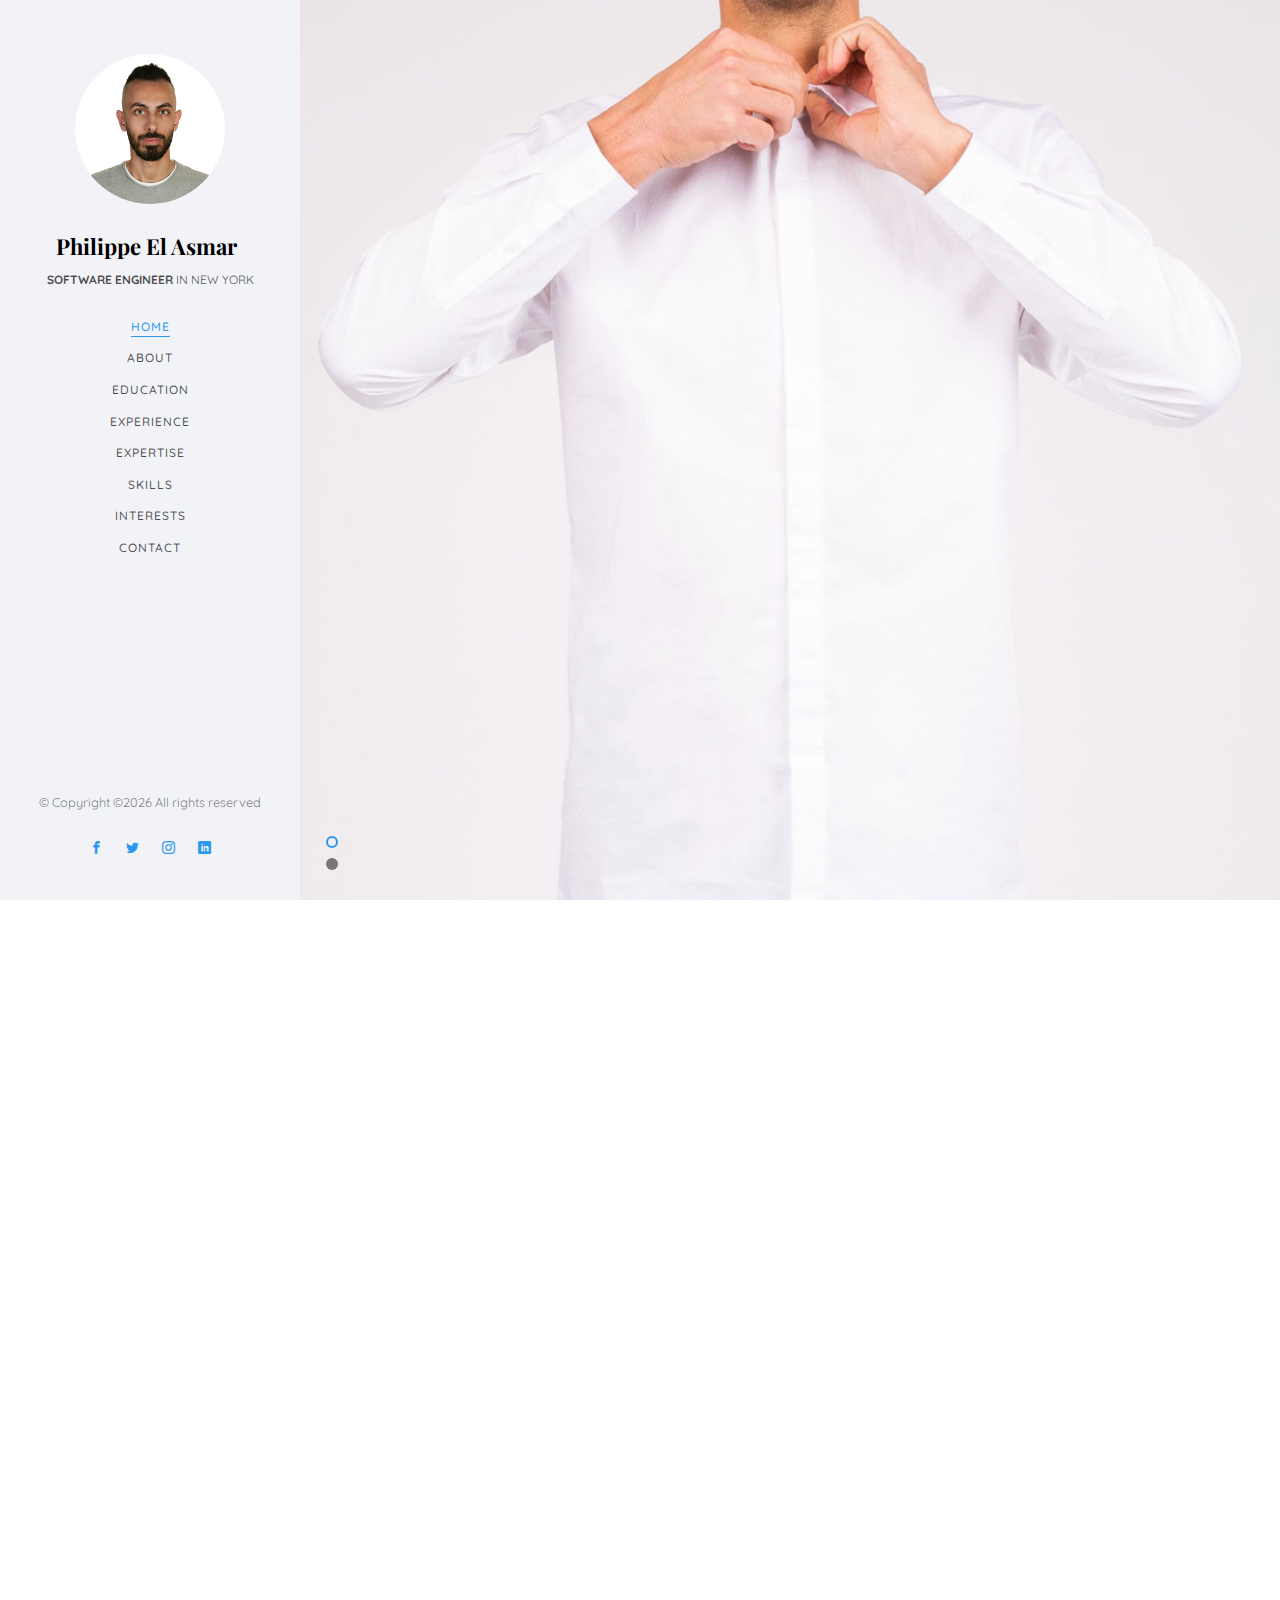
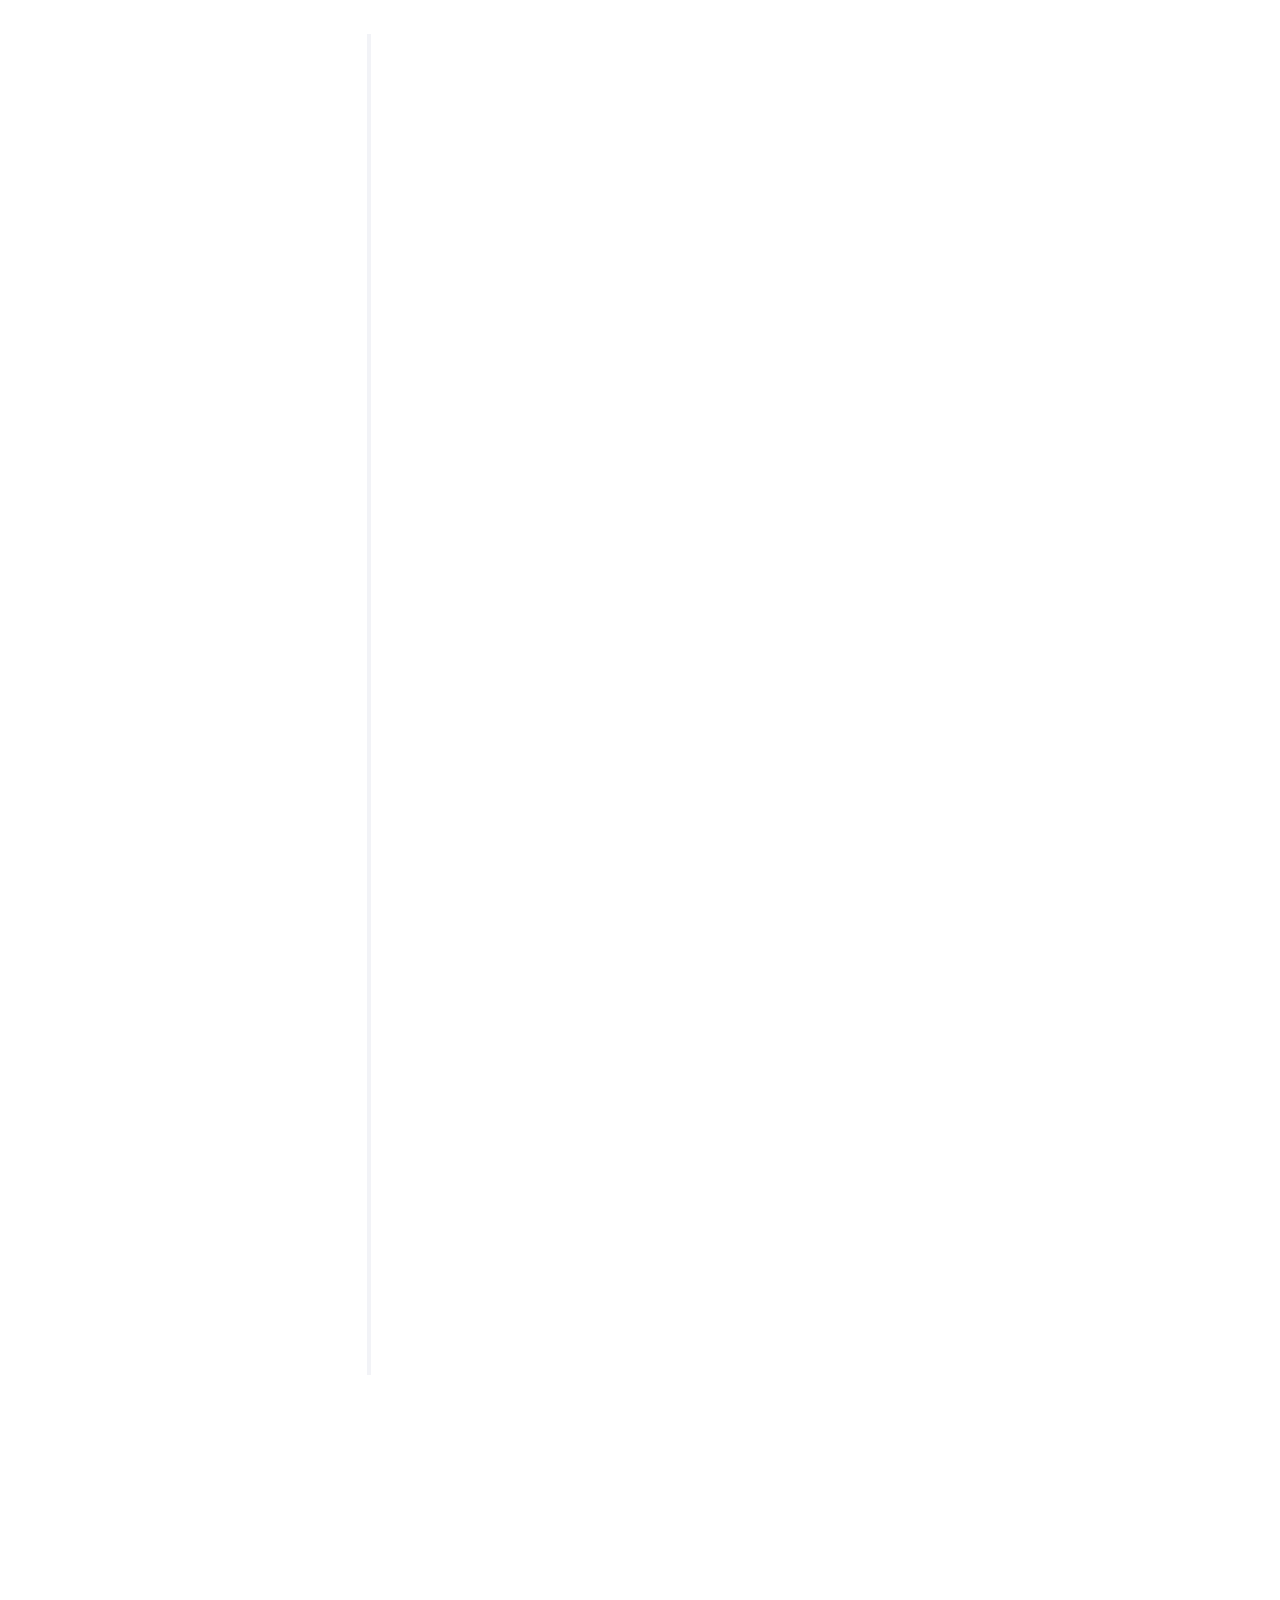
==== index.html @ bc695e5f "Initial Commit" ====
<!DOCTYPE HTML>
<html>
	<head>
	<meta charset="utf-8">
	<meta http-equiv="X-UA-Compatible" content="IE=edge">
	<title>Philippe's Portfolio</title>
	<meta name="viewport" content="width=device-width, initial-scale=1">
	<meta name="description" content="" />
	<meta name="keywords" content="" />
	<meta name="author" content="" />

  <!-- Facebook and Twitter integration -->
	<meta property="og:title" content=""/>
	<meta property="og:image" content=""/>
	<meta property="og:url" content=""/>
	<meta property="og:site_name" content=""/>
	<meta property="og:description" content=""/>
	<meta name="twitter:title" content="" />
	<meta name="twitter:image" content="" />
	<meta name="twitter:url" content="" />
	<meta name="twitter:card" content="" />

	<!-- Place favicon.ico and apple-touch-icon.png in the root directory -->
	<link rel="shortcut icon" href="favicon.ico">

	<link href="https://fonts.googleapis.com/css?family=Quicksand:300,400,500,700" rel="stylesheet">
	<link href="https://fonts.googleapis.com/css?family=Playfair+Display:400,400i,700" rel="stylesheet">

	<!-- Animate.css -->
	<link rel="stylesheet" href="css/animate.css">
	<!-- Icomoon Icon Fonts-->
	<link rel="stylesheet" href="css/icomoon.css">
	<!-- Bootstrap  -->
	<link rel="stylesheet" href="css/bootstrap.css">
	<!-- Flexslider  -->
	<link rel="stylesheet" href="css/flexslider.css">
	<!-- Owl Carousel -->
	<link rel="stylesheet" href="css/owl.carousel.min.css">
	<link rel="stylesheet" href="css/owl.theme.default.min.css">
	<!-- Theme style  -->
	<link rel="stylesheet" href="css/style.css">

	<!-- Modernizr JS -->
	<script src="js/modernizr-2.6.2.min.js"></script>
	<script src="https://apps.elfsight.com/p/platform.js" defer></script>
	<!-- FOR IE9 below -->
	<!--[if lt IE 9]>
	<script src="js/respond.min.js"></script>
	<![endif]-->

	</head>
	<body>
	<div id="colorlib-page">
		<div class="container-wrap">
		<a href="#" class="js-colorlib-nav-toggle colorlib-nav-toggle" data-toggle="collapse" data-target="#navbar" aria-expanded="false" aria-controls="navbar"><i></i></a>
		<aside id="colorlib-aside" role="complementary" class="border js-fullheight">
			<div class="text-center">
				<div class="author-img" style="background-image: url(images/about.jpg);"></div>
				<h1 id="colorlib-logo"><a href="index.html">Philippe El Asmar</a></h1>
				<span class="position"><b>Software Engineer</b> in New York</span>
			</div>
			<nav id="colorlib-main-menu" role="navigation" class="navbar">
				<div id="navbar" class="collapse">
					<ul>
						<li class="active"><a href="#" data-nav-section="home">Home</a></li>
						<li><a href="#" data-nav-section="about">About</a></li>
						<li><a href="#" data-nav-section="education">Education</a></li>
						<li><a href="#" data-nav-section="experience">Experience</a></li>
						<li><a href="#" data-nav-section="expertise">Expertise</a></li>
						<li><a href="#" data-nav-section="skills">Skills</a></li>
						<li><a href="#" data-nav-section="interests">Interests</a></li>
						<li><a href="#" data-nav-section="contact">Contact</a></li>
					</ul>
				</div>
			</nav>

			<div class="colorlib-footer">
				<p><small>&copy; <!-- Link back to Colorlib can't be removed. Template is licensed under CC BY 3.0. -->
Copyright &copy;<script>document.write(new Date().getFullYear());</script> All rights reserved</p>
				<ul>
					<li><a href="https://www.facebook.com/Phil.Asmar"><i class="icon-facebook2"></i></a></li>
					<li><a href="https://twitter.com/PhilAsmar"><i class="icon-twitter2"></i></a></li>
					<li><a href="https://www.instagram.com/philasmar/"><i class="icon-instagram"></i></a></li>
					<li><a href="https://www.linkedin.com/in/philippe-el-asmar-b3865618a/"><i class="icon-linkedin2"></i></a></li>
				</ul>
			</div>

		</aside>

		<div id="colorlib-main">
			<section id="colorlib-hero" class="js-fullheight" data-section="home">
				<div class="flexslider js-fullheight">
					<ul class="slides">
				   	<li style="background-image: url(images/img_bg_1.jpg);">
				   		<div class="overlay"></div>
				   		<div class="container-fluid">
				   			<div class="row">
					   			<div class="col-md-6 col-md-offset-3 col-md-pull-3 col-sm-12 col-xs-12 js-fullheight slider-text">
					   				<div class="slider-text-inner js-fullheight">
					   					<div class="desc">
						   					<h1>Hi! <br>I'm Philippe</h1>
												<p><a href="files\philippe el asmar cv.pdf" class="btn btn-primary btn-learn">Download CV <i class="icon-download4"></i></a></p>
											</div>
					   				</div>
					   			</div>
					   		</div>
				   		</div>
				   	</li>
				   	<li style="background-image: url(images/img_bg_1.jpg);">
				   		<div class="overlay"></div>
				   		<div class="container-fluid">
				   			<div class="row">
					   			<div class="col-md-6 col-md-offset-3 col-md-pull-3 col-sm-12 col-xs-12 js-fullheight slider-text">
					   				<div class="slider-text-inner">
					   					<div class="desc">
						   					<h1>I am <br>a Software Engineer</h1>
												<p><a href="files\philippe el asmar cv.pdf" class="btn btn-primary btn-learn">Download CV<i class="icon-download4"></i></a></p>
											</div>
					   				</div>
					   			</div>
					   		</div>
				   		</div>
				   	</li>
				  	</ul>
			  	</div>
			</section>

			<section class="colorlib-about" data-section="about">
							<div class="colorlib-narrow-content">
								<div class="row">
									<div class="col-md-12">
										<div class="row row-bottom-padded-sm animate-box" data-animate-effect="fadeInLeft">
											<div class="col-md-12">
												<div class="about-desc">
													<span class="heading-meta">About Me</span>
													<h2 class="colorlib-heading">Who Am I?</h2>
													<p><strong>Hi I'm Philippe El Asmar</strong> and I am a Software Engineer with 4 years of experience in creating, maintaining and deploying software end-to-end using a variety of technologies. </p>
													<p>My experience ranges from developing and adapting in-house reporting tools in JAVA and deploying through a Pipeline on Production using Git and Jenkins, to developing and deploying dashboards and reports on Qlik Sense, a self-service dashboarding tool, all the way to extending software functionality and integrating with third party systems.</p>
													<p>From an architecture perspective, I have designed with the help of Qlik a scalable architecture that will handle the needs of the business for the foreseen future as well as handled the administration of the environment. </p>
													<p>In efforts to expand and integrate Qlik Sense with company-set objectives, I leveraged the available APIs to provide easier user access, versioning capabilities as well as one-click move to production using C# and ASP.NET.</p>
													<br/>
													<p>The following components summarize my fields of interest:</p>
												</div>
											</div>
										</div>
										<div class="row">
											<div class="col-md-3 animate-box" data-animate-effect="fadeInBottom">
												<div class="services color-4">
													<span class="icon2"><i class="icon-puzzle"></i></span>
													<h3>Development</h3>
												</div>
											</div>
											<div class="col-md-3 animate-box" data-animate-effect="fadeInRight">
												<div class="services color-2">
													<span class="icon2"><i class="icon-data"></i></span>
													<h3>Data Science</h3>
												</div>
											</div>
											<div class="col-md-3 animate-box" data-animate-effect="fadeInTop">
												<div class="services color-3">
													<span class="icon2"><i class="icon-link"></i></span>
													<h3>Integration</h3>
												</div>
											</div>
											<div class="col-md-3 animate-box" data-animate-effect="fadeInLeft">
												<div class="services color-1">
													<span class="icon2"><i class="icon-chart-line"></i></span>
													<h3>Business Intelligence</h3>
												</div>
											</div>
										</div>
										<div class="row">
											<div class="col-md-12 animate-box" data-animate-effect="fadeInLeft">
												<div class="hire">
													<h2>I have successfully developed software projects from inception to company-wide roll out!</h2>
												</div>
											</div>
										</div>
									</div>
								</div>
							</div>
						</section>

			<section class="colorlib-education" data-section="education">
				<div class="colorlib-narrow-content">
					<div class="row">
						<div class="col-md-12">
							<div class="col-md-6 col-md-offset-3 col-md-pull-3 animate-box" data-animate-effect="fadeInLeft">
								<span class="heading-meta">Education</span>
								<h2 class="colorlib-heading animate-box">Education</h2>
							</div>
						</div>
					</div>
					<div class="row">
						<div class="col-md-12 animate-box" data-animate-effect="fadeInLeft">
							<div class="fancy-collapse-panel">
								<div class="panel-group" id="accordion" role="tablist" aria-multiselectable="true">
									<div class="panel panel-default">
									    <div class="panel-heading" role="tab" id="headingOne">
									        <h4 class="panel-title">
									            <a data-toggle="collapse" data-parent="#accordion" href="#collapseOne" aria-expanded="true" aria-controls="collapseOne">
																<div>Master of Engineering in Computer Science</div>
																<span>Cornell Tech At Cornell University</span></a>
									        </h4>
									    </div>
									    <div id="collapseOne" class="panel-collapse collapse in" role="tabpanel" aria-labelledby="headingOne">
									         <div class="panel-body">
									            <div class="row">
										      		<div class="col-md-6">
										      			<p>Planned graduation: <strong>May 2020</strong></p>
										      			<p>Relevant Courses:</p>
																<ul>
																	<li>Algorithms and Data Structures for Applications</li>
																	<li>Applied Machine Learning</li>
																	<li>Deep Learning</li>
																	<li>Data Science in the Wild</li>
																	<li>Natural Language Processing</li>
																</ul>
										      		</div>
										      	</div>
									         </div>
									    </div>
									</div>
									<div class="panel panel-default">
									    <div class="panel-heading" role="tab" id="headingTwo">
									        <h4 class="panel-title">
									            <a class="collapsed" data-toggle="collapse" data-parent="#accordion" href="#collapseTwo" aria-expanded="false" aria-controls="collapseTwo">
																<div>Bachelor of Science in Computer Science</div>
																<span>Notre Dame University (NDU)</span></a>
									            </a>
									        </h4>
									    </div>
									    <div id="collapseTwo" class="panel-collapse collapse" role="tabpanel" aria-labelledby="headingTwo">
								        <div class="panel-body">
													<p>Graduation: <strong>May 2016</strong></p>
							            <p>GPA: <strong>3.81</strong>/4.0</p>
													<div>
														<div class="col-md-6">
									            <p>Academic Recognition:</p>
															<ul>
																<li>Summa Cum Laude</li>
																<li>Dean’s Honor list</li>
																<li>Received 75% scholarship</li>
															</ul>
														</div>
														<div class="col-md-6">
															<p>Relevant Courses:</p>
															<ul>
																<li>Data Mining</li>
																<li>Data Structures</li>
																<li>Analysis of Algorithms</li>
															</ul>
														</div>
													</div>
								        </div>
									    </div>
									</div>
								</div>
							</div>
						</div>
					</div>
				</div>
			</section>

			<section class="colorlib-experience" data-section="experience">
				<div class="colorlib-narrow-content">
					<div class="row">
						<div class="col-md-12">
							<div class="col-md-6 col-md-offset-3 col-md-pull-3 animate-box" data-animate-effect="fadeInLeft">
								<span class="heading-meta">Experience</span>
								<h2 class="colorlib-heading animate-box">Work Experience</h2>
							</div>
						</div>
					</div>
					<div class="row">
						<div class="col-md-12">
				         <div class="timeline-centered">
					         <article class="timeline-entry animate-box" data-animate-effect="fadeInLeft">
					            <div class="timeline-entry-inner">

					               <div class="timeline-icon color-1">
					                  <i class="icon-pen2"></i>
					               </div>

					               <div class="timeline-label">
					                  <h2><a href="#">Software Engineer, Murex Systems</a> <span>Data and Analytics Domain, Jan 2016 - Aug 2019</span></h2>
														<ul>
															<li>Developed a custom large-scale version control system using C# and TortoiseSVN to manage self-service business intelligence dashboard creation</li>
															<li>Developed an automated Move-to-Production process using C# that enables moving developments from testing environments to production in one click</li>
															<li>Developed a tool that automatically generates documentation pages from code comments using C# and published them on Confluence using APIs</li>
															<li>Created an algorithm that crawls databases and detects structural changes using SQL and C#</li>
															<li>Developed a data catalog to describe technical data elements using ASP.NET and C#</li>
															<li>Created an algorithm that dynamically creates a data model based on user fields selection that can be fed to our business intelligence tools using C# and SQL</li>
															<li>Refactored, enhanced and maintained an in-house reporting tool that enables users to select fields from the information system and visualize the data using JAVA</li>
															<li>Leveraged C#, ASP.NET and other web technologies to build a web application that allows users to perform the development and releasing lifecycles in one place</li>
															<li>Designed scalable multi-node machine clusters to handle the load of the company-wide business intelligence tool QlikSense</li>
														</ul>
												 </div>
					            </div>
					         </article>
					         <article class="timeline-entry animate-box" data-animate-effect="fadeInLeft">
					            <div class="timeline-entry-inner">

					               <div class="timeline-icon color-2">
					                  <i class="icon-pen2"></i>
					               </div>

					               <div class="timeline-label">
					                  <h2><a href="#">Software Engineer, Murex Systems</a> <span>Information Systems Team, Jan 2017 - Nov 2017</span></h2>
														<ul>
															<li>Developed plugins and extended functionality of JIRA Issue Tracking tool using JAVA, Maven and Atlassian SDK</li>
															<li>Developed APIs to integrate JIRA with different information systems using JAVA</li>
															<li>Drastically increased unit test coverage for entire JIRA project from 20% to 90%</li>
															<li>Increased health and eliminated code smells through the assistance of Jenkins and Sonar</li>
														</ul>
												 </div>
					            </div>
					         </article>
					         <article class="timeline-entry animate-box" data-animate-effect="fadeInLeft">
					            <div class="timeline-entry-inner">

					               <div class="timeline-icon color-3">
					                  <i class="icon-pen2"></i>
					               </div>

					               <div class="timeline-label">
					                  <h2><a href="#">Software Engineer Intern, Murex Systems</a> <span>Data and Analytics Domain, May 2015 - Jan 2016</span></h2>
														<ul>
															<li>Researched and implemented Qlik Sense Self Service reporting tool</li>
															<li>Designed data models and created dashboards and reports on QlikView and QlikSense</li>
															<li>Engaged in client requirement gathering and translating them into functional and technical specifications</li>
														</ul>
												 </div>
					            </div>
					         </article>


					         <article class="timeline-entry animate-box" data-animate-effect="fadeInRight">
					            <div class="timeline-entry-inner">
					               <div class="timeline-icon color-4">
					                  <i class="icon-pen2"></i>
					               </div>
					               <div class="timeline-label">
					               	<h2><a href="#">Sales Person, Hamra Shopping & Trading CO.</a> <span>2013-2015</span></h2>
													<ul>
														<li>Demonstrated verbal communication and sales skills</li>
														<li>Exceeded sales quotas by 20% each month</li>
													</ul>
					               </div>
					            </div>
					         </article>

					         <article class="timeline-entry animate-box" data-animate-effect="fadeInLeft">
					            <div class="timeline-entry-inner">
					               <div class="timeline-icon color-5">
					                  <i class="icon-pen2"></i>
					               </div>
					               <div class="timeline-label">
					               	<h2><a href="#">Direct Dialoguer, Greenpeace Mediterranean</a> <span>2012-2013</span></h2>
													<ul>
														<li>Achieved Direct Dialoguer of the Month status</li>
														<li>Engaged the public to support Greenpeace</li>
													</ul>
					               </div>
					            </div>
					         </article>

					         <article class="timeline-entry begin animate-box" data-animate-effect="fadeInBottom">
					            <div class="timeline-entry-inner">
					               <div class="timeline-icon color-none">
					               </div>
					            </div>
					         </article>
					      </div>
					   </div>
				   </div>
				</div>
			</section>

			<section class="colorlib-expertise" data-section="expertise">
				<div class="colorlib-narrow-content">
					<div class="row">
						<div class="col-md-12">
							<div class="col-md-6 col-md-offset-3 col-md-pull-3 animate-box" data-animate-effect="fadeInLeft">
								<span class="heading-meta">What I do?</span>
								<h2 class="colorlib-heading">Here are some of my expertise</h2>
							</div>
						</div>
					</div>
					<div class="row row-pt-md">
						<div class="col-md-4 text-center animate-box">
							<div class="services color-1">
								<span class="icon">
									<i class="icon-puzzle"></i>
								</span>
								<div class="desc">
									<h3>Software Development</h3>
									<p>Develop and maintain C#, JAVA solutions from back-end to front-end in HTML, CSS and JS</p>
								</div>
							</div>
						</div>
						<div class="col-md-4 text-center animate-box">
							<div class="services color-2">
								<span class="icon">
									<i class="icon-layers2"></i>
								</span>
								<div class="desc">
									<h3>System Architecting</h3>
									<p>Study user adoptions and trends to design a scalable and highly-available architecture</p>
								</div>
							</div>
						</div>
						<div class="col-md-4 text-center animate-box">
							<div class="services color-3">
								<span class="icon">
									<i class="icon-monitor"></i>
								</span>
								<div class="desc">
									<h3>System Administration</h3>
									<p>Monitor and maintain system health through automated processes that visualize logs and activity</p>
								</div>
							</div>
						</div>
						<div class="col-md-4 text-center animate-box">
							<div class="services color-4">
								<span class="icon">
									<i class="icon-data"></i>
								</span>
								<div class="desc">
									<h3>Data Modeling</h3>
									<p>Analysis and Modeling of data objects in Qlik Sense using Qlik Script and SQL</p>
								</div>
							</div>
						</div>
						<div class="col-md-4 text-center animate-box">
							<div class="services color-5">
								<span class="icon">
									<i class="icon-chart-bar"></i>
								</span>
								<div class="desc">
									<h3>Data Visualizing</h3>
									<p>Follow Dashboard, Analysis, Reporting (DAR) methodology to accuartely visualize a dataset</p>
								</div>
							</div>
						</div>
						<div class="col-md-4 text-center animate-box">
							<div class="services color-6">
								<span class="icon">
									<i class="icon-chart-line"></i>
								</span>
								<div class="desc">
									<h3>Reporting & Dashboarding</h3>
									<p>Develop reports and dashboards that answer existing business questions and proposes new ones</p>
								</div>
							</div>
						</div>
					</div>
				</div>
			</section>

			<section class="colorlib-skills" data-section="skills">
				<div class="colorlib-narrow-content">
					<div class="row">
						<div class="col-md-12">
							<div class="col-md-6 col-md-offset-3 col-md-pull-3 animate-box" data-animate-effect="fadeInLeft">
								<span class="heading-meta">My Specialty</span>
								<h2 class="colorlib-heading animate-box">My Skills</h2>
							</div>
						</div>
					</div>
					<div class="row">
							<div class="col-md-12">
							<div class="col-md-6 animate-box" data-animate-effect="fadeInLeft">
								<div class="progress-wrap">
									<h3>ASP.NET</h3>
									<div class="progress">
									 	<div class="progress-bar color-1" role="progressbar" aria-valuenow="75"
									  	aria-valuemin="0" aria-valuemax="100" style="width:50%">
									    <span>50%</span>
									  	</div>
									</div>
								</div>
							</div>
							<div class="col-md-6 animate-box" data-animate-effect="fadeInRight">
								<div class="progress-wrap">
									<h3>C#.NET</h3>
									<div class="progress">
									 	<div class="progress-bar color-2" role="progressbar" aria-valuenow="60"
									  	aria-valuemin="0" aria-valuemax="100" style="width:95%">
									    <span>95%</span>
									  	</div>
									</div>
								</div>
							</div>
							<div class="col-md-6 animate-box" data-animate-effect="fadeInLeft">
								<div class="progress-wrap">
									<h3>C++</h3>
									<div class="progress">
									 	<div class="progress-bar color-3" role="progressbar" aria-valuenow="85"
									  	aria-valuemin="0" aria-valuemax="100" style="width:75%">
									    <span>75%</span>
									  	</div>
									</div>
								</div>
							</div>
							<div class="col-md-6 animate-box" data-animate-effect="fadeInRight">
								<div class="progress-wrap">
									<h3>CSS</h3>
									<div class="progress">
									 	<div class="progress-bar color-4" role="progressbar" aria-valuenow="90"
									  	aria-valuemin="0" aria-valuemax="100" style="width:80%">
									    <span>80%</span>
									  	</div>
									</div>
								</div>
							</div>
							<div class="col-md-6 animate-box" data-animate-effect="fadeInLeft">
								<div class="progress-wrap">
									<h3>HTML</h3>
									<div class="progress">
									 	<div class="progress-bar color-5" role="progressbar" aria-valuenow="70"
									  	aria-valuemin="0" aria-valuemax="100" style="width:85%">
									    <span>85%</span>
									  	</div>
									</div>
								</div>
							</div>
							<div class="col-md-6 animate-box" data-animate-effect="fadeInRight">
								<div class="progress-wrap">
									<h3>JAVA</h3>
									<div class="progress">
									 	<div class="progress-bar color-6" role="progressbar" aria-valuenow="80"
									  	aria-valuemin="0" aria-valuemax="100" style="width:90%">
									    <span>90%</span>
									  	</div>
									</div>
								</div>
							</div>
							<div class="col-md-6 animate-box" data-animate-effect="fadeInLeft">
								<div class="progress-wrap">
									<h3>Javacript</h3>
									<div class="progress">
									 	<div class="progress-bar color-7" role="progressbar" aria-valuenow="70"
									  	aria-valuemin="0" aria-valuemax="100" style="width:85%">
									    <span>85%</span>
									  	</div>
									</div>
								</div>
							</div>
							<div class="col-md-6 animate-box" data-animate-effect="fadeInRight">
								<div class="progress-wrap">
									<h3>jQuery</h3>
									<div class="progress">
									 	<div class="progress-bar color-8" role="progressbar" aria-valuenow="80"
									  	aria-valuemin="0" aria-valuemax="100" style="width:75%">
									    <span>75%</span>
									  	</div>
									</div>
								</div>
							</div>
							<div class="col-md-6 animate-box" data-animate-effect="fadeInLeft">
								<div class="progress-wrap">
									<h3>Python</h3>
									<div class="progress">
									 	<div class="progress-bar color-9" role="progressbar" aria-valuenow="70"
									  	aria-valuemin="0" aria-valuemax="100" style="width:50%">
									    <span>50%</span>
									  	</div>
									</div>
								</div>
							</div>
							<div class="col-md-6 animate-box" data-animate-effect="fadeInRight">
								<div class="progress-wrap">
									<h3>QlikSense Architect/Administrator/Developer</h3>
									<div class="progress">
									 	<div class="progress-bar color-10" role="progressbar" aria-valuenow="80"
									  	aria-valuemin="0" aria-valuemax="100" style="width:95%">
									    <span>95%</span>
									  	</div>
									</div>
								</div>
							</div>
							<div class="col-md-6 animate-box" data-animate-effect="fadeInLeft">
								<div class="progress-wrap">
									<h3>SQL</h3>
									<div class="progress">
									 	<div class="progress-bar color-11" role="progressbar" aria-valuenow="70"
									  	aria-valuemin="0" aria-valuemax="100" style="width:85%">
									    <span>85%</span>
									  	</div>
									</div>
								</div>
							</div>
							<div class="col-md-6 animate-box" data-animate-effect="fadeInRight">
								<div class="progress-wrap">
									<h3>VB.NET</h3>
									<div class="progress">
									 	<div class="progress-bar color-12" role="progressbar" aria-valuenow="80"
									  	aria-valuemin="0" aria-valuemax="100" style="width:65%">
									    <span>65%</span>
									  	</div>
									</div>
								</div>
							</div>
						</div>
					</div>
				</div>
			</section>

			<div id="colorlib-counter" class="colorlib-counters" style="background-image: url(images/cover_bg_1.jpg);" data-stellar-background-ratio="0.5">
				<div class="overlay"></div>
				<div class="colorlib-narrow-content">
					<div class="row">
					</div>
					<div class="row">
						<div class="col-md-3 text-center animate-box">
							<span class="colorlib-counter js-counter" data-from="0" data-to="4" data-speed="5000" data-refresh-interval="50"></span>
							<span class="colorlib-counter-label">Dev. Projects</span>
						</div>
						<div class="col-md-3 text-center animate-box">
							<span class="colorlib-counter js-counter" data-from="0" data-to="12" data-speed="5000" data-refresh-interval="50"></span>
							<span class="colorlib-counter-label">Data Systems</span>
						</div>
						<div class="col-md-3 text-center animate-box">
							<span class="colorlib-counter js-counter" data-from="0" data-to="122" data-speed="5000" data-refresh-interval="50"></span>
							<span class="colorlib-counter-label">Dashboards</span>
						</div>
						<div class="col-md-3 text-center animate-box">
							<span class="colorlib-counter js-counter" data-from="0" data-to="2000" data-speed="5000" data-refresh-interval="50"></span>
							<span class="colorlib-counter-label">Users</span>
						</div>
					</div>
				</div>
			</div>

			<section class="colorlib-interests" data-section="interests">
				<div class="colorlib-narrow-content">
					<div class="row">
						<div class="col-md-12">
							<div class="col-md-6 col-md-offset-3 col-md-pull-3 animate-box" data-animate-effect="fadeInLeft">
								<span class="heading-meta">Interests</span>
								<h2 class="colorlib-heading animate-box">Hobbies & Interests</h2>
							</div>
						</div>
					</div>
					<div class="row">
						<div class="col-md-12">
							<div class="col-md-6 animate-box" data-animate-effect="fadeInLeft">
								<div class="project" style="background-image: url(images/img-1.jpg);">
									<div class="desc">
										<div class="con">
											<h3><a>Tech Industry</a></h3>
										</div>
									</div>
								</div>
							</div>
							<div class="col-md-6 animate-box" data-animate-effect="fadeInRight">
								<div class="project" style="background-image: url(images/img-2.jpg);">
									<div class="desc">
										<div class="con">
											<h3><a>Astrophotography</a></h3>
										</div>
									</div>
								</div>
							</div>
							<div class="col-md-6 animate-box" data-animate-effect="fadeInTop">
								<div class="project" style="background-image: url(images/img-3.jpg);">
									<div class="desc">
										<div class="con">
											<h3><a>Skiing</a></h3>
										</div>
									</div>
								</div>
							</div>
							<div class="col-md-6 animate-box" data-animate-effect="fadeInBottom">
								<div class="project" style="background-image: url(images/img-4.jpg);">
									<div class="desc">
										<div class="con">
											<h3><a>Hiking</a></h3>
										</div>
									</div>
								</div>
							</div>

							<div class="elfsight-app-1ef7d408-907e-410e-8b74-1e80d57ed7d7"></div>
						</div>
					</div>
				</div>
			</section>

			<section class="colorlib-contact" data-section="contact">
				<div class="colorlib-narrow-content">
					<div class="row">
						<div class="col-md-12">
							<div class="col-md-6 col-md-offset-3 col-md-pull-3 animate-box" data-animate-effect="fadeInLeft">
								<span class="heading-meta">Get in Touch</span>
								<h2 class="colorlib-heading">Contact</h2>
							</div>
						</div>
					</div>
					<div class="row">
						<div class="col-md-5">
							<div class="colorlib-feature colorlib-feature-sm animate-box" data-animate-effect="fadeInLeft">
								<div class="colorlib-icon">
									<i class="icon-globe-outline"></i>
								</div>
								<div class="colorlib-text">
									<p><a href="mailto:phil.asmar@gmail.com">phil.asmar@gmail.com</a></p>
								</div>
							</div>

							<div class="colorlib-feature colorlib-feature-sm animate-box" data-animate-effect="fadeInLeft">
								<div class="colorlib-icon">
									<i class="icon-map"></i>
								</div>
								<div class="colorlib-text">
									<p>1 East Loop Road Apt 12C-1, New York NY 10044</p>
								</div>
							</div>

							<div class="colorlib-feature colorlib-feature-sm animate-box" data-animate-effect="fadeInLeft">
								<div class="colorlib-icon">
									<i class="icon-phone"></i>
								</div>
								<div class="colorlib-text">
									<p><a href="tel://">+347 931 8185</a></p>
								</div>
							</div>
						</div>
					</div>
				</div>
			</section>

		</div><!-- end:colorlib-main -->
	</div><!-- end:container-wrap -->
	</div><!-- end:colorlib-page -->

	<!-- jQuery -->
	<script src="js/jquery.min.js"></script>
	<!-- jQuery Easing -->
	<script src="js/jquery.easing.1.3.js"></script>
	<!-- Bootstrap -->
	<script src="js/bootstrap.min.js"></script>
	<!-- Waypoints -->
	<script src="js/jquery.waypoints.min.js"></script>
	<!-- Flexslider -->
	<script src="js/jquery.flexslider-min.js"></script>
	<!-- Owl carousel -->
	<script src="js/owl.carousel.min.js"></script>
	<!-- Counters -->
	<script src="js/jquery.countTo.js"></script>


	<!-- MAIN JS -->
	<script src="js/main.js"></script>

	</body>
</html>
---- css/icomoon.css ----
@font-face {
  font-family: 'icomoon';
  src:  url('fonts/icomoon.eot?6py85u');
  src:  url('fonts/icomoon.eot?6py85u#iefix') format('embedded-opentype'),
    url('fonts/icomoon.ttf?6py85u') format('truetype'),
    url('fonts/icomoon.woff?6py85u') format('woff'),
    url('fonts/icomoon.svg?6py85u#icomoon') format('svg');
  font-weight: normal;
  font-style: normal;
}

[class^="icon-"], [class*=" icon-"] {
  /* use !important to prevent issues with browser extensions that change fonts */
  font-family: 'icomoon' !important;
  speak: none;
  font-style: normal;
  font-weight: normal;
  font-variant: normal;
  text-transform: none;
  line-height: 1;

  /* Better Font Rendering =========== */
  -webkit-font-smoothing: antialiased;
  -moz-osx-font-smoothing: grayscale;
}

.icon-times:before {
  content: "\e930";
}
.icon-tick:before {
  content: "\e931";
}
.icon-plus:before {
  content: "\e932";
}
.icon-minus:before {
  content: "\e933";
}
.icon-equals:before {
  content: "\e934";
}
.icon-divide:before {
  content: "\e935";
}
.icon-chevron-right:before {
  content: "\e936";
}
.icon-chevron-left:before {
  content: "\e937";
}
.icon-arrow-right-thick:before {
  content: "\e938";
}
.icon-arrow-left-thick:before {
  content: "\e939";
}
.icon-th-small:before {
  content: "\e93a";
}
.icon-th-menu:before {
  content: "\e93b";
}
.icon-th-list:before {
  content: "\e93c";
}
.icon-th-large:before {
  content: "\e93d";
}
.icon-home:before {
  content: "\e93e";
}
.icon-arrow-forward:before {
  content: "\e93f";
}
.icon-arrow-back:before {
  content: "\e940";
}
.icon-rss:before {
  content: "\e941";
}
.icon-location:before {
  content: "\e942";
}
.icon-link:before {
  content: "\e943";
}
.icon-image:before {
  content: "\e944";
}
.icon-arrow-up-thick:before {
  content: "\e945";
}
.icon-arrow-down-thick:before {
  content: "\e946";
}
.icon-starburst:before {
  content: "\e947";
}
.icon-starburst-outline:before {
  content: "\e948";
}
.icon-star3:before {
  content: "\e949";
}
.icon-flow-children:before {
  content: "\e94a";
}
.icon-export:before {
  content: "\e94b";
}
.icon-delete2:before {
  content: "\e94c";
}
.icon-delete-outline:before {
  content: "\e94d";
}
.icon-cloud-storage:before {
  content: "\e94e";
}
.icon-wi-fi:before {
  content: "\e94f";
}
.icon-heart:before {
  content: "\e950";
}
.icon-flash:before {
  content: "\e951";
}
.icon-cancel:before {
  content: "\e952";
}
.icon-backspace:before {
  content: "\e953";
}
.icon-attachment:before {
  content: "\e954";
}
.icon-arrow-move:before {
  content: "\e955";
}
.icon-warning:before {
  content: "\e956";
}
.icon-user:before {
  content: "\e957";
}
.icon-radar:before {
  content: "\e958";
}
.icon-lock-open:before {
  content: "\e959";
}
.icon-lock-closed:before {
  content: "\e95a";
}
.icon-location-arrow:before {
  content: "\e95b";
}
.icon-info:before {
  content: "\e95c";
}
.icon-user-delete:before {
  content: "\e95d";
}
.icon-user-add:before {
  content: "\e95e";
}
.icon-media-pause:before {
  content: "\e95f";
}
.icon-group:before {
  content: "\e960";
}
.icon-chart-pie:before {
  content: "\e961";
}
.icon-chart-line:before {
  content: "\e962";
}
.icon-chart-bar:before {
  content: "\e963";
}
.icon-chart-area:before {
  content: "\e964";
}
.icon-video:before {
  content: "\e965";
}
.icon-point-of-interest:before {
  content: "\e966";
}
.icon-infinity:before {
  content: "\e967";
}
.icon-globe:before {
  content: "\e968";
}
.icon-eye:before {
  content: "\e969";
}
.icon-cog:before {
  content: "\e96a";
}
.icon-camera:before {
  content: "\e96b";
}
.icon-upload:before {
  content: "\e96c";
}
.icon-scissors:before {
  content: "\e96d";
}
.icon-refresh:before {
  content: "\e96e";
}
.icon-pin:before {
  content: "\e96f";
}
.icon-key:before {
  content: "\e970";
}
.icon-info-large:before {
  content: "\e971";
}
.icon-eject:before {
  content: "\e972";
}
.icon-download:before {
  content: "\e973";
}
.icon-zoom:before {
  content: "\e974";
}
.icon-zoom-out:before {
  content: "\e975";
}
.icon-zoom-in:before {
  content: "\e976";
}
.icon-sort-numerically:before {
  content: "\e977";
}
.icon-sort-alphabetically:before {
  content: "\e978";
}
.icon-input-checked:before {
  content: "\e979";
}
.icon-calender:before {
  content: "\e97a";
}
.icon-world2:before {
  content: "\e97b";
}
.icon-notes:before {
  content: "\e97c";
}
.icon-code:before {
  content: "\e97d";
}
.icon-arrow-sync:before {
  content: "\e97e";
}
.icon-arrow-shuffle:before {
  content: "\e97f";
}
.icon-arrow-repeat:before {
  content: "\e980";
}
.icon-arrow-minimise:before {
  content: "\e981";
}
.icon-arrow-maximise:before {
  content: "\e982";
}
.icon-arrow-loop:before {
  content: "\e983";
}
.icon-anchor:before {
  content: "\e984";
}
.icon-spanner:before {
  content: "\e985";
}
.icon-puzzle:before {
  content: "\e986";
}
.icon-power:before {
  content: "\e987";
}
.icon-plane:before {
  content: "\e988";
}
.icon-pi:before {
  content: "\e989";
}
.icon-phone:before {
  content: "\e98a";
}
.icon-microphone2:before {
  content: "\e98b";
}
.icon-media-rewind:before {
  content: "\e98c";
}
.icon-flag:before {
  content: "\e98d";
}
.icon-adjust-brightness:before {
  content: "\e98e";
}
.icon-waves:before {
  content: "\e98f";
}
.icon-social-twitter:before {
  content: "\e990";
}
.icon-social-facebook:before {
  content: "\e991";
}
.icon-social-dribbble:before {
  content: "\e992";
}
.icon-media-stop:before {
  content: "\e993";
}
.icon-media-record:before {
  content: "\e994";
}
.icon-media-play:before {
  content: "\e995";
}
.icon-media-fast-forward:before {
  content: "\e996";
}
.icon-media-eject:before {
  content: "\e997";
}
.icon-social-vimeo:before {
  content: "\e998";
}
.icon-social-tumbler:before {
  content: "\e999";
}
.icon-social-skype:before {
  content: "\e99a";
}
.icon-social-pinterest:before {
  content: "\e99b";
}
.icon-social-linkedin:before {
  content: "\e99c";
}
.icon-social-last-fm:before {
  content: "\e99d";
}
.icon-social-github:before {
  content: "\e99e";
}
.icon-social-flickr:before {
  content: "\e99f";
}
.icon-at:before {
  content: "\e9a0";
}
.icon-times-outline:before {
  content: "\e9a1";
}
.icon-plus-outline:before {
  content: "\e9a2";
}
.icon-minus-outline:before {
  content: "\e9a3";
}
.icon-tick-outline:before {
  content: "\e9a4";
}
.icon-th-large-outline:before {
  content: "\e9a5";
}
.icon-equals-outline:before {
  content: "\e9a6";
}
.icon-divide-outline:before {
  content: "\e9a7";
}
.icon-chevron-right-outline:before {
  content: "\e9a8";
}
.icon-chevron-left-outline:before {
  content: "\e9a9";
}
.icon-arrow-right-outline:before {
  content: "\e9aa";
}
.icon-arrow-left-outline:before {
  content: "\e9ab";
}
.icon-th-small-outline:before {
  content: "\e9ac";
}
.icon-th-menu-outline:before {
  content: "\e9ad";
}
.icon-th-list-outline:before {
  content: "\e9ae";
}
.icon-news2:before {
  content: "\e9b1";
}
.icon-home-outline:before {
  content: "\e9b2";
}
.icon-arrow-up-outline:before {
  content: "\e9b3";
}
.icon-arrow-forward-outline:before {
  content: "\e9b4";
}
.icon-arrow-down-outline:before {
  content: "\e9b5";
}
.icon-arrow-back-outline:before {
  content: "\e9b6";
}
.icon-trash3:before {
  content: "\e9b7";
}
.icon-rss-outline:before {
  content: "\e9b8";
}
.icon-message:before {
  content: "\e9b9";
}
.icon-location-outline:before {
  content: "\e9ba";
}
.icon-link-outline:before {
  content: "\e9bb";
}
.icon-image-outline:before {
  content: "\e9bc";
}
.icon-export-outline:before {
  content: "\e9bd";
}
.icon-cross:before {
  content: "\e9be";
}
.icon-wi-fi-outline:before {
  content: "\e9bf";
}
.icon-star-outline:before {
  content: "\e9c0";
}
.icon-media-pause-outline:before {
  content: "\e9c1";
}
.icon-mail:before {
  content: "\e9c2";
}
.icon-heart-outline:before {
  content: "\e9c3";
}
.icon-flash-outline:before {
  content: "\e9c4";
}
.icon-cancel-outline:before {
  content: "\e9c5";
}
.icon-beaker:before {
  content: "\e9c6";
}
.icon-arrow-move-outline:before {
  content: "\e9c7";
}
.icon-watch2:before {
  content: "\e9c8";
}
.icon-warning-outline:before {
  content: "\e9c9";
}
.icon-time:before {
  content: "\e9ca";
}
.icon-radar-outline:before {
  content: "\e9cb";
}
.icon-lock-open-outline:before {
  content: "\e9cc";
}
.icon-location-arrow-outline:before {
  content: "\e9cd";
}
.icon-info-outline:before {
  content: "\e9ce";
}
.icon-backspace-outline:before {
  content: "\e9cf";
}
.icon-attachment-outline:before {
  content: "\e9d0";
}
.icon-user-outline:before {
  content: "\e9d1";
}
.icon-user-delete-outline:before {
  content: "\e9d2";
}
.icon-user-add-outline:before {
  content: "\e9d3";
}
.icon-lock-closed-outline:before {
  content: "\e9d4";
}
.icon-group-outline:before {
  content: "\e9d5";
}
.icon-chart-pie-outline:before {
  content: "\e9d6";
}
.icon-chart-line-outline:before {
  content: "\e9d7";
}
.icon-chart-bar-outline:before {
  content: "\e9d8";
}
.icon-chart-area-outline:before {
  content: "\e9d9";
}
.icon-video-outline:before {
  content: "\e9da";
}
.icon-point-of-interest-outline:before {
  content: "\e9db";
}
.icon-map:before {
  content: "\e9dc";
}
.icon-key-outline:before {
  content: "\e9dd";
}
.icon-infinity-outline:before {
  content: "\e9de";
}
.icon-globe-outline:before {
  content: "\e9df";
}
.icon-eye-outline:before {
  content: "\e9e0";
}
.icon-cog-outline:before {
  content: "\e9e1";
}
.icon-camera-outline:before {
  content: "\e9e2";
}
.icon-upload-outline:before {
  content: "\e9e3";
}
.icon-support:before {
  content: "\e9e4";
}
.icon-scissors-outline:before {
  content: "\e9e5";
}
.icon-refresh-outline:before {
  content: "\e9e6";
}
.icon-info-large-outline:before {
  content: "\e9e7";
}
.icon-eject-outline:before {
  content: "\e9e8";
}
.icon-download-outline:before {
  content: "\e9e9";
}
.icon-battery-mid:before {
  content: "\e9ea";
}
.icon-battery-low:before {
  content: "\e9eb";
}
.icon-battery-high:before {
  content: "\e9ec";
}
.icon-zoom-outline:before {
  content: "\e9ed";
}
.icon-zoom-out-outline:before {
  content: "\e9ee";
}
.icon-zoom-in-outline:before {
  content: "\e9ef";
}
.icon-tag3:before {
  content: "\e9f0";
}
.icon-tabs-outline:before {
  content: "\e9f1";
}
.icon-pin-outline:before {
  content: "\e9f2";
}
.icon-message-typing:before {
  content: "\e9f3";
}
.icon-directions:before {
  content: "\e9f4";
}
.icon-battery-full:before {
  content: "\e9f5";
}
.icon-battery-charge:before {
  content: "\e9f6";
}
.icon-pipette:before {
  content: "\e9f7";
}
.icon-pencil:before {
  content: "\e9f8";
}
.icon-folder:before {
  content: "\e9f9";
}
.icon-folder-delete:before {
  content: "\e9fa";
}
.icon-folder-add:before {
  content: "\e9fb";
}
.icon-edit:before {
  content: "\e9fc";
}
.icon-document:before {
  content: "\e9fd";
}
.icon-document-delete:before {
  content: "\e9fe";
}
.icon-document-add:before {
  content: "\e9ff";
}
.icon-brush:before {
  content: "\ea00";
}
.icon-thumbs-up:before {
  content: "\ea01";
}
.icon-thumbs-down:before {
  content: "\ea02";
}
.icon-pen:before {
  content: "\ea03";
}
.icon-sort-numerically-outline:before {
  content: "\ea04";
}
.icon-sort-alphabetically-outline:before {
  content: "\ea05";
}
.icon-social-last-fm-circular:before {
  content: "\ea06";
}
.icon-social-github-circular:before {
  content: "\ea07";
}
.icon-compass:before {
  content: "\ea08";
}
.icon-bookmark:before {
  content: "\ea09";
}
.icon-input-checked-outline:before {
  content: "\ea0a";
}
.icon-code-outline:before {
  content: "\ea0b";
}
.icon-calender-outline:before {
  content: "\ea0c";
}
.icon-business-card:before {
  content: "\ea0d";
}
.icon-arrow-up:before {
  content: "\ea0e";
}
.icon-arrow-sync-outline:before {
  content: "\ea0f";
}
.icon-arrow-right:before {
  content: "\ea10";
}
.icon-arrow-repeat-outline:before {
  content: "\ea11";
}
.icon-arrow-loop-outline:before {
  content: "\ea12";
}
.icon-arrow-left:before {
  content: "\ea13";
}
.icon-flow-switch:before {
  content: "\ea14";
}
.icon-flow-parallel:before {
  content: "\ea15";
}
.icon-flow-merge:before {
  content: "\ea16";
}
.icon-document-text:before {
  content: "\ea17";
}
.icon-clipboard:before {
  content: "\ea18";
}
.icon-calculator:before {
  content: "\ea19";
}
.icon-arrow-minimise-outline:before {
  content: "\ea1a";
}
.icon-arrow-maximise-outline:before {
  content: "\ea1b";
}
.icon-arrow-down:before {
  content: "\ea1c";
}
.icon-gift:before {
  content: "\ea1d";
}
.icon-film:before {
  content: "\ea1e";
}
.icon-database:before {
  content: "\ea1f";
}
.icon-bell:before {
  content: "\ea20";
}
.icon-anchor-outline:before {
  content: "\ea21";
}
.icon-adjust-contrast:before {
  content: "\ea22";
}
.icon-world-outline:before {
  content: "\ea23";
}
.icon-shopping-bag:before {
  content: "\ea24";
}
.icon-power-outline:before {
  content: "\ea25";
}
.icon-notes-outline:before {
  content: "\ea26";
}
.icon-device-tablet:before {
  content: "\ea27";
}
.icon-device-phone:before {
  content: "\ea28";
}
.icon-device-laptop:before {
  content: "\ea29";
}
.icon-device-desktop:before {
  content: "\ea2a";
}
.icon-briefcase:before {
  content: "\ea2b";
}
.icon-stopwatch:before {
  content: "\ea2c";
}
.icon-spanner-outline:before {
  content: "\ea2d";
}
.icon-puzzle-outline:before {
  content: "\ea2e";
}
.icon-printer:before {
  content: "\ea2f";
}
.icon-pi-outline:before {
  content: "\ea30";
}
.icon-lightbulb:before {
  content: "\ea31";
}
.icon-flag-outline:before {
  content: "\ea32";
}
.icon-contacts:before {
  content: "\ea33";
}
.icon-archive2:before {
  content: "\ea34";
}
.icon-weather-stormy:before {
  content: "\ea35";
}
.icon-weather-shower:before {
  content: "\ea36";
}
.icon-weather-partly-sunny:before {
  content: "\ea37";
}
.icon-weather-downpour:before {
  content: "\ea38";
}
.icon-weather-cloudy:before {
  content: "\ea39";
}
.icon-plane-outline:before {
  content: "\ea3a";
}
.icon-phone-outline:before {
  content: "\ea3b";
}
.icon-microphone-outline:before {
  content: "\ea3c";
}
.icon-weather-windy:before {
  content: "\ea3d";
}
.icon-weather-windy-cloudy:before {
  content: "\ea3e";
}
.icon-weather-sunny:before {
  content: "\ea3f";
}
.icon-weather-snow:before {
  content: "\ea40";
}
.icon-weather-night:before {
  content: "\ea41";
}
.icon-media-stop-outline:before {
  content: "\ea42";
}
.icon-media-rewind-outline:before {
  content: "\ea43";
}
.icon-media-record-outline:before {
  content: "\ea44";
}
.icon-media-play-outline:before {
  content: "\ea45";
}
.icon-media-fast-forward-outline:before {
  content: "\ea46";
}
.icon-media-eject-outline:before {
  content: "\ea47";
}
.icon-wine:before {
  content: "\ea48";
}
.icon-waves-outline:before {
  content: "\ea49";
}
.icon-ticket:before {
  content: "\ea4a";
}
.icon-tags:before {
  content: "\ea4b";
}
.icon-plug:before {
  content: "\ea4c";
}
.icon-headphones:before {
  content: "\ea4d";
}
.icon-credit-card:before {
  content: "\ea4e";
}
.icon-coffee:before {
  content: "\ea4f";
}
.icon-book:before {
  content: "\ea50";
}
.icon-beer:before {
  content: "\ea51";
}
.icon-volume2:before {
  content: "\ea52";
}
.icon-volume-up:before {
  content: "\ea53";
}
.icon-volume-mute:before {
  content: "\ea54";
}
.icon-volume-down:before {
  content: "\ea55";
}
.icon-social-vimeo-circular:before {
  content: "\ea56";
}
.icon-social-twitter-circular:before {
  content: "\ea57";
}
.icon-social-pinterest-circular:before {
  content: "\ea58";
}
.icon-social-linkedin-circular:before {
  content: "\ea59";
}
.icon-social-facebook-circular:before {
  content: "\ea5a";
}
.icon-social-dribbble-circular:before {
  content: "\ea5b";
}
.icon-tree:before {
  content: "\ea5c";
}
.icon-thermometer2:before {
  content: "\ea5d";
}
.icon-social-tumbler-circular:before {
  content: "\ea5e";
}
.icon-social-skype-outline:before {
  content: "\ea5f";
}
.icon-social-flickr-circular:before {
  content: "\ea60";
}
.icon-social-at-circular:before {
  content: "\ea61";
}
.icon-shopping-cart:before {
  content: "\ea62";
}
.icon-messages:before {
  content: "\ea63";
}
.icon-leaf:before {
  content: "\ea64";
}
.icon-feather:before {
  content: "\ea65";
}
.icon-eye2:before {
  content: "\e064";
}
.icon-paper-clip:before {
  content: "\e065";
}
.icon-mail5:before {
  content: "\e066";
}
.icon-toggle:before {
  content: "\e067";
}
.icon-layout:before {
  content: "\e068";
}
.icon-link2:before {
  content: "\e069";
}
.icon-bell2:before {
  content: "\e06a";
}
.icon-lock3:before {
  content: "\e06b";
}
.icon-unlock:before {
  content: "\e06c";
}
.icon-ribbon2:before {
  content: "\e06d";
}
.icon-image2:before {
  content: "\e06e";
}
.icon-signal:before {
  content: "\e06f";
}
.icon-target3:before {
  content: "\e070";
}
.icon-clipboard3:before {
  content: "\e071";
}
.icon-clock3:before {
  content: "\e072";
}
.icon-watch:before {
  content: "\e073";
}
.icon-air-play:before {
  content: "\e074";
}
.icon-camera3:before {
  content: "\e075";
}
.icon-video2:before {
  content: "\e076";
}
.icon-disc:before {
  content: "\e077";
}
.icon-printer3:before {
  content: "\e078";
}
.icon-monitor:before {
  content: "\e079";
}
.icon-server:before {
  content: "\e07a";
}
.icon-cog2:before {
  content: "\e07b";
}
.icon-heart3:before {
  content: "\e07c";
}
.icon-paragraph:before {
  content: "\e07d";
}
.icon-align-justify:before {
  content: "\e07e";
}
.icon-align-left:before {
  content: "\e07f";
}
.icon-align-center:before {
  content: "\e080";
}
.icon-align-right:before {
  content: "\e081";
}
.icon-book2:before {
  content: "\e082";
}
.icon-layers2:before {
  content: "\e083";
}
.icon-stack2:before {
  content: "\e084";
}
.icon-stack-2:before {
  content: "\e085";
}
.icon-paper:before {
  content: "\e086";
}
.icon-paper-stack:before {
  content: "\e087";
}
.icon-search3:before {
  content: "\e088";
}
.icon-zoom-in2:before {
  content: "\e089";
}
.icon-zoom-out2:before {
  content: "\e08a";
}
.icon-reply2:before {
  content: "\e08b";
}
.icon-circle-plus:before {
  content: "\e08c";
}
.icon-circle-minus:before {
  content: "\e08d";
}
.icon-circle-check:before {
  content: "\e08e";
}
.icon-circle-cross:before {
  content: "\e08f";
}
.icon-square-plus:before {
  content: "\e090";
}
.icon-square-minus:before {
  content: "\e091";
}
.icon-square-check:before {
  content: "\e092";
}
.icon-square-cross:before {
  content: "\e093";
}
.icon-microphone:before {
  content: "\e094";
}
.icon-record:before {
  content: "\e095";
}
.icon-skip-back:before {
  content: "\e096";
}
.icon-rewind:before {
  content: "\e097";
}
.icon-play4:before {
  content: "\e098";
}
.icon-pause3:before {
  content: "\e099";
}
.icon-stop3:before {
  content: "\e09a";
}
.icon-fast-forward:before {
  content: "\e09b";
}
.icon-skip-forward:before {
  content: "\e09c";
}
.icon-shuffle2:before {
  content: "\e09d";
}
.icon-repeat:before {
  content: "\e09e";
}
.icon-folder2:before {
  content: "\e09f";
}
.icon-umbrella:before {
  content: "\e0a0";
}
.icon-moon:before {
  content: "\e0a1";
}
.icon-thermometer:before {
  content: "\e0a2";
}
.icon-drop:before {
  content: "\e0a3";
}
.icon-sun2:before {
  content: "\e0a4";
}
.icon-cloud3:before {
  content: "\e0a5";
}
.icon-cloud-upload2:before {
  content: "\e0a6";
}
.icon-cloud-download2:before {
  content: "\e0a7";
}
.icon-upload4:before {
  content: "\e0a8";
}
.icon-download4:before {
  content: "\e0a9";
}
.icon-location3:before {
  content: "\e0aa";
}
.icon-location-2:before {
  content: "\e0ab";
}
.icon-map3:before {
  content: "\e0ac";
}
.icon-battery:before {
  content: "\e0ad";
}
.icon-head:before {
  content: "\e0ae";
}
.icon-briefcase3:before {
  content: "\e0af";
}
.icon-speech-bubble:before {
  content: "\e0b0";
}
.icon-anchor2:before {
  content: "\e0b1";
}
.icon-globe2:before {
  content: "\e0b2";
}
.icon-box:before {
  content: "\e0b3";
}
.icon-reload:before {
  content: "\e0b4";
}
.icon-share3:before {
  content: "\e0b5";
}
.icon-marquee:before {
  content: "\e0b6";
}
.icon-marquee-plus:before {
  content: "\e0b7";
}
.icon-marquee-minus:before {
  content: "\e0b8";
}
.icon-tag:before {
  content: "\e0b9";
}
.icon-power2:before {
  content: "\e0ba";
}
.icon-command2:before {
  content: "\e0bb";
}
.icon-alt:before {
  content: "\e0bc";
}
.icon-esc:before {
  content: "\e0bd";
}
.icon-bar-graph:before {
  content: "\e0be";
}
.icon-bar-graph-2:before {
  content: "\e0bf";
}
.icon-pie-graph:before {
  content: "\e0c0";
}
.icon-star:before {
  content: "\e0c1";
}
.icon-arrow-left3:before {
  content: "\e0c2";
}
.icon-arrow-right3:before {
  content: "\e0c3";
}
.icon-arrow-up3:before {
  content: "\e0c4";
}
.icon-arrow-down3:before {
  content: "\e0c5";
}
.icon-volume:before {
  content: "\e0c6";
}
.icon-mute:before {
  content: "\e0c7";
}
.icon-content-right:before {
  content: "\e100";
}
.icon-content-left:before {
  content: "\e101";
}
.icon-grid2:before {
  content: "\e102";
}
.icon-grid-2:before {
  content: "\e103";
}
.icon-columns:before {
  content: "\e104";
}
.icon-loader:before {
  content: "\e105";
}
.icon-bag:before {
  content: "\e106";
}
.icon-ban:before {
  content: "\e107";
}
.icon-flag3:before {
  content: "\e108";
}
.icon-trash:before {
  content: "\e109";
}
.icon-expand2:before {
  content: "\e110";
}
.icon-contract:before {
  content: "\e111";
}
.icon-maximize:before {
  content: "\e112";
}
.icon-minimize:before {
  content: "\e113";
}
.icon-plus2:before {
  content: "\e114";
}
.icon-minus2:before {
  content: "\e115";
}
.icon-check:before {
  content: "\e116";
}
.icon-cross2:before {
  content: "\e117";
}
.icon-move:before {
  content: "\e118";
}
.icon-delete:before {
  content: "\e119";
}
.icon-menu5:before {
  content: "\e120";
}
.icon-archive:before {
  content: "\e121";
}
.icon-inbox:before {
  content: "\e122";
}
.icon-outbox:before {
  content: "\e123";
}
.icon-file:before {
  content: "\e124";
}
.icon-file-add:before {
  content: "\e125";
}
.icon-file-subtract:before {
  content: "\e126";
}
.icon-help:before {
  content: "\e127";
}
.icon-open:before {
  content: "\e128";
}
.icon-ellipsis:before {
  content: "\e129";
}
.icon-heart4:before {
  content: "\e900";
}
.icon-cloud4:before {
  content: "\e901";
}
.icon-star2:before {
  content: "\e902";
}
.icon-tv2:before {
  content: "\e903";
}
.icon-sound:before {
  content: "\e904";
}
.icon-video3:before {
  content: "\e905";
}
.icon-trash2:before {
  content: "\e906";
}
.icon-user2:before {
  content: "\e907";
}
.icon-key3:before {
  content: "\e908";
}
.icon-search4:before {
  content: "\e909";
}
.icon-settings:before {
  content: "\e90a";
}
.icon-camera4:before {
  content: "\e90b";
}
.icon-tag2:before {
  content: "\e90c";
}
.icon-lock4:before {
  content: "\e90d";
}
.icon-bulb:before {
  content: "\e90e";
}
.icon-pen2:before {
  content: "\e90f";
}
.icon-diamond:before {
  content: "\e910";
}
.icon-display2:before {
  content: "\e911";
}
.icon-location4:before {
  content: "\e912";
}
.icon-eye3:before {
  content: "\e913";
}
.icon-bubble3:before {
  content: "\e914";
}
.icon-stack3:before {
  content: "\e915";
}
.icon-cup:before {
  content: "\e916";
}
.icon-phone3:before {
  content: "\e917";
}
.icon-news:before {
  content: "\e918";
}
.icon-mail6:before {
  content: "\e919";
}
.icon-like:before {
  content: "\e91a";
}
.icon-photo:before {
  content: "\e91b";
}
.icon-note:before {
  content: "\e91c";
}
.icon-clock4:before {
  content: "\e91d";
}
.icon-paperplane:before {
  content: "\e91e";
}
.icon-params:before {
  content: "\e91f";
}
.icon-banknote:before {
  content: "\e920";
}
.icon-data:before {
  content: "\e921";
}
.icon-music2:before {
  content: "\e922";
}
.icon-megaphone2:before {
  content: "\e923";
}
.icon-study:before {
  content: "\e924";
}
.icon-lab2:before {
  content: "\e925";
}
.icon-food:before {
  content: "\e926";
}
.icon-t-shirt:before {
  content: "\e927";
}
.icon-fire2:before {
  content: "\e928";
}
.icon-clip:before {
  content: "\e929";
}
.icon-shop:before {
  content: "\e92a";
}
.icon-calendar3:before {
  content: "\e92b";
}
.icon-wallet2:before {
  content: "\e92c";
}
.icon-vynil:before {
  content: "\e92d";
}
.icon-truck2:before {
  content: "\e92e";
}
.icon-world:before {
  content: "\e92f";
}
.icon-spinner6:before {
  content: "\e9af";
}
.icon-spinner7:before {
  content: "\e9b0";
}
.icon-amazon:before {
  content: "\eab7";
}
.icon-google:before {
  content: "\eab8";
}
.icon-google2:before {
  content: "\eab9";
}
.icon-google3:before {
  content: "\eaba";
}
.icon-google-plus:before {
  content: "\eabb";
}
.icon-google-plus2:before {
  content: "\eabc";
}
.icon-google-plus3:before {
  content: "\eabd";
}
.icon-hangouts:before {
  content: "\eabe";
}
.icon-google-drive:before {
  content: "\eabf";
}
.icon-facebook2:before {
  content: "\eac0";
}
.icon-facebook22:before {
  content: "\eac1";
}
.icon-instagram:before {
  content: "\eac2";
}
.icon-whatsapp:before {
  content: "\eac3";
}
.icon-spotify:before {
  content: "\eac4";
}
.icon-telegram:before {
  content: "\eac5";
}
.icon-twitter2:before {
  content: "\eac6";
}
.icon-vine:before {
  content: "\eac7";
}
.icon-vk:before {
  content: "\eac8";
}
.icon-renren:before {
  content: "\eac9";
}
.icon-sina-weibo:before {
  content: "\eaca";
}
.icon-rss2:before {
  content: "\eacb";
}
.icon-rss22:before {
  content: "\eacc";
}
.icon-youtube:before {
  content: "\eacd";
}
.icon-youtube2:before {
  content: "\eace";
}
.icon-twitch:before {
  content: "\eacf";
}
.icon-vimeo:before {
  content: "\ead0";
}
.icon-vimeo2:before {
  content: "\ead1";
}
.icon-lanyrd:before {
  content: "\ead2";
}
.icon-flickr:before {
  content: "\ead3";
}
.icon-flickr2:before {
  content: "\ead4";
}
.icon-flickr3:before {
  content: "\ead5";
}
.icon-flickr4:before {
  content: "\ead6";
}
.icon-dribbble2:before {
  content: "\ead7";
}
.icon-behance:before {
  content: "\ead8";
}
.icon-behance2:before {
  content: "\ead9";
}
.icon-deviantart:before {
  content: "\eada";
}
.icon-500px:before {
  content: "\eadb";
}
.icon-steam:before {
  content: "\eadc";
}
.icon-steam2:before {
  content: "\eadd";
}
.icon-dropbox:before {
  content: "\eade";
}
.icon-onedrive:before {
  content: "\eadf";
}
.icon-github:before {
  content: "\eae0";
}
.icon-npm:before {
  content: "\eae1";
}
.icon-basecamp:before {
  content: "\eae2";
}
.icon-trello:before {
  content: "\eae3";
}
.icon-wordpress:before {
  content: "\eae4";
}
.icon-joomla:before {
  content: "\eae5";
}
.icon-ello:before {
  content: "\eae6";
}
.icon-blogger:before {
  content: "\eae7";
}
.icon-blogger2:before {
  content: "\eae8";
}
.icon-tumblr2:before {
  content: "\eae9";
}
.icon-tumblr22:before {
  content: "\eaea";
}
.icon-yahoo:before {
  content: "\eaeb";
}
.icon-yahoo2:before {
  content: "\eaec";
}
.icon-tux:before {
  content: "\eaed";
}
.icon-appleinc:before {
  content: "\eaee";
}
.icon-finder:before {
  content: "\eaef";
}
.icon-android:before {
  content: "\eaf0";
}
.icon-windows:before {
  content: "\eaf1";
}
.icon-windows8:before {
  content: "\eaf2";
}
.icon-soundcloud:before {
  content: "\eaf3";
}
.icon-soundcloud2:before {
  content: "\eaf4";
}
.icon-skype:before {
  content: "\eaf5";
}
.icon-reddit:before {
  content: "\eaf6";
}
.icon-hackernews:before {
  content: "\eaf7";
}
.icon-wikipedia:before {
  content: "\eaf8";
}
.icon-linkedin2:before {
  content: "\eaf9";
}
.icon-linkedin22:before {
  content: "\eafa";
}
.icon-lastfm:before {
  content: "\eafb";
}
.icon-lastfm2:before {
  content: "\eafc";
}
.icon-delicious:before {
  content: "\eafd";
}
.icon-stumbleupon:before {
  content: "\eafe";
}
.icon-stumbleupon2:before {
  content: "\eaff";
}
.icon-stackoverflow:before {
  content: "\eb00";
}
.icon-pinterest:before {
  content: "\eb01";
}
.icon-pinterest2:before {
  content: "\eb02";
}
.icon-xing:before {
  content: "\eb03";
}
.icon-xing2:before {
  content: "\eb04";
}
.icon-flattr:before {
  content: "\eb05";
}
.icon-foursquare:before {
  content: "\eb06";
}
.icon-yelp:before {
  content: "\eb07";
}
.icon-paypal:before {
  content: "\eb08";
}
.icon-chrome:before {
  content: "\eb09";
}
.icon-firefox:before {
  content: "\eb0a";
}
.icon-IE:before {
  content: "\eb0b";
}
.icon-edge:before {
  content: "\eb0c";
}
.icon-safari:before {
  content: "\eb0d";
}
.icon-opera:before {
  content: "\eb0e";
}
.icon-file-pdf:before {
  content: "\eb0f";
}
.icon-file-openoffice:before {
  content: "\eb10";
}
.icon-file-word:before {
  content: "\eb11";
}
.icon-file-excel:before {
  content: "\eb12";
}
.icon-libreoffice:before {
  content: "\eb13";
}
.icon-html-five:before {
  content: "\eb14";
}
.icon-html-five2:before {
  content: "\eb15";
}
.icon-css3:before {
  content: "\eb16";
}
.icon-git:before {
  content: "\eb17";
}
.icon-codepen:before {
  content: "\eb18";
}
.icon-svg:before {
  content: "\eb19";
}
.icon-IcoMoon:before {
  content: "\eb1a";
}
---- css/style.css ----
@font-face {
  font-family: 'icomoon';
  src: url("../fonts/icomoon/icomoon.eot?srf3rx");
  src: url("../fonts/icomoon/icomoon.eot?srf3rx#iefix") format("embedded-opentype"), url("../fonts/icomoon/icomoon.ttf?srf3rx") format("truetype"), url("../fonts/icomoon/icomoon.woff?srf3rx") format("woff"), url("../fonts/icomoon/icomoon.svg?srf3rx#icomoon") format("svg");
  font-weight: normal;
  font-style: normal; }

/* =======================================================
*
* 	Template Style
*	Edit this section
*
* ======================================================= */
body {
  font-family: "Quicksand", Arial, sans-serif;
  font-weight: 400;
  font-size: 18px;
  line-height: 1.8;
  color: rgba(0, 0, 0, 0.7); }
  @media screen and (max-width: 992px) {
    body {
      font-size: 16px; } }

a {
  color: #2c98f0;
  -webkit-transition: 0.5s;
  -o-transition: 0.5s;
  transition: 0.5s; }
  a:hover, a:active, a:focus {
    color: #2c98f0;
    outline: none;
    text-decoration: none !important; }

p {
  margin-bottom: 1.5em; }

h1, h2, h3, h4, h5, h6 {
  color: #000;
  font-family: "Playfair Display", Georgia, sans-serif;
  font-weight: 400;
  margin: 0 0 30px 0; }

figure {
  margin-bottom: 2.5em;
  float: left;
  width: 100%; }
  figure figcaption {
    font-size: 16px;
    width: 80%;
    margin: 20px auto 0px auto;
    color: #b3b3b3;
    font-style: italic;
    font-family: "Quicksand", Arial, sans-serif; }
    @media screen and (max-width: 480px) {
      figure figcaption {
        width: 100%; } }

::-webkit-selection {
  color: #fff;
  background: #2c98f0; }

::-moz-selection {
  color: #fff;
  background: #2c98f0; }

::selection {
  color: #fff;
  background: #2c98f0; }

#colorlib-page {
  width: 100%;
  overflow: hidden;
  position: relative; }

#colorlib-aside {
  height: 100%;
  padding-top: 3em;
  padding-bottom: 40px;
  float: left;
  width: 300px;
  position: fixed;
  overflow-y: scroll;
  z-index: 1001;
  background: #f2f3f7;
  -webkit-transition: 0.5s;
  -o-transition: 0.5s;
  transition: 0.5s;
  display: flex;
  flex-direction: column;}
  @media screen and (max-width: 768px) {
    #colorlib-aside {
      width: 300px;
      -moz-transform: translateX(-300px);
      -webkit-transform: translateX(-300px);
      -ms-transform: translateX(-300px);
      -o-transform: translateX(-300px);
      transform: translateX(-300px);
      padding-top: 4em; } }
  #colorlib-aside .author-img {
    width: 150px;
    height: 150px;
    margin: 0 auto;
    margin-bottom: 30px;
    -webkit-border-radius: 50%;
    -moz-border-radius: 50%;
    -ms-border-radius: 50%;
    border-radius: 50%; }
  #colorlib-aside .position {
    display: block;
    margin-bottom: 2em;
    font-size: 12px;
    text-transform: uppercase; }
  #colorlib-aside #colorlib-logo {
    text-align: right;
    font-weight: 700;
    font-size: 22px;
    margin-bottom: .5em;
    display: block;
    width: 100%; }
    #colorlib-aside #colorlib-logo a {
      display: block;
      text-align: center;
      color: #000;
      padding-right: .3em; }
  #colorlib-aside #colorlib-main-menu {
    flex-grow: 1;
    width: 100%; }
    #colorlib-aside #colorlib-main-menu .collapse {
      display: block !important; }
    #colorlib-aside #colorlib-main-menu ul {
      text-align: center;
      margin: 0;
      padding: 0; }
      @media screen and (max-width: 768px) {
        #colorlib-aside #colorlib-main-menu ul {
          margin: 0 0 2em 0; } }
      #colorlib-aside #colorlib-main-menu ul li {
        margin: 0 0 10px 0;
        padding: 0;
        list-style: none;
        font-size: 12px;
        font-weight: 500;
        text-transform: uppercase;
        letter-spacing: 1px; }
        #colorlib-aside #colorlib-main-menu ul li a {
          color: rgba(0, 0, 0, 0.7);
          text-decoration: none;
          position: relative;
          padding: 10px 0;
          font-family: "Quicksand", Arial, sans-serif;
          -webkit-transition: 0.3s;
          -o-transition: 0.3s;
          transition: 0.3s; }
          #colorlib-aside #colorlib-main-menu ul li a:after {
            content: "";
            position: absolute;
            height: 1px;
            bottom: 7px;
            left: 0;
            right: 0;
            background-color: #2c98f0;
            visibility: hidden;
            -webkit-transform: scaleX(0);
            -moz-transform: scaleX(0);
            -ms-transform: scaleX(0);
            -o-transform: scaleX(0);
            transform: scaleX(0);
            -webkit-transition: all 0.3s cubic-bezier(0.175, 0.885, 0.32, 1.275);
            -moz-transition: all 0.3s cubic-bezier(0.175, 0.885, 0.32, 1.275);
            -ms-transition: all 0.3s cubic-bezier(0.175, 0.885, 0.32, 1.275);
            -o-transition: all 0.3s cubic-bezier(0.175, 0.885, 0.32, 1.275);
            transition: all 0.3s cubic-bezier(0.175, 0.885, 0.32, 1.275); }
          #colorlib-aside #colorlib-main-menu ul li a:hover {
            text-decoration: none;
            color: black; }
            #colorlib-aside #colorlib-main-menu ul li a:hover:after {
              visibility: visible;
              -webkit-transform: scaleX(1);
              -moz-transform: scaleX(1);
              -ms-transform: scaleX(1);
              -o-transform: scaleX(1);
              transform: scaleX(1); }
        #colorlib-aside #colorlib-main-menu ul li.active a {
          color: #2c98f0; }
          #colorlib-aside #colorlib-main-menu ul li.active a:after {
            visibility: visible;
            -webkit-transform: scaleX(1);
            -moz-transform: scaleX(1);
            -ms-transform: scaleX(1);
            -o-transform: scaleX(1);
            transform: scaleX(1); }
  #colorlib-aside .colorlib-footer {
    font-size: 15px;
    text-align: center;
    font-weight: 400;
    color: rgba(0, 0, 0, 0.5);
    padding: 0 20px;
    width: 100%; }
    @media screen and (max-width: 768px) {
      #colorlib-aside .colorlib-footer {
        position: relative;
        bottom: 0; } }
    #colorlib-aside .colorlib-footer span {
      display: block; }
    #colorlib-aside .colorlib-footer ul {
      padding: 0;
      margin: 0; }
      #colorlib-aside .colorlib-footer ul li {
        padding: 0;
        margin: 0;
        display: inline;
        list-style: none; }
        #colorlib-aside .colorlib-footer ul li a {
          padding: 10px; }
          #colorlib-aside .colorlib-footer ul li a:hover, #colorlib-aside .colorlib-footer ul li a:active, #colorlib-aside .colorlib-footer ul li a:focus {
            text-decoration: none;
            outline: none;
            color: #2c98f0; }

.container-wrap {
  margin: 0 auto; }

#colorlib-main {
  width: calc(100% - 300px);
  float: right;
  -webkit-transition: 0.5s;
  -o-transition: 0.5s;
  transition: 0.5s; }
  @media screen and (max-width: 768px) {
    #colorlib-main {
      width: 100%;
      padding: 0 1em; } }

#colorlib-hero {
  min-height: 500px;
  background: #fff url(../images/loader.gif) no-repeat center center;
  width: 100%;
  float: left;
  margin-bottom: 10em;
  clear: both; }
  #colorlib-hero .flexslider {
    border: none;
    z-index: 1;
    margin-bottom: 0; }
    #colorlib-hero .flexslider .slides {
      position: relative;
      overflow: visible; }
      #colorlib-hero .flexslider .slides li {
        background-repeat: no-repeat;
        background-size: cover;
        background-position: bottom center;
        min-height: 400px;
        position: relative; }
    #colorlib-hero .flexslider .flex-control-nav {
      bottom: 20px;
      z-index: 1000;
      left: 20px;
      float: left;
      width: auto; }
      @media screen and (max-width: 768px) {
        #colorlib-hero .flexslider .flex-control-nav {
          right: 20px;
          top: 100px; } }
      #colorlib-hero .flexslider .flex-control-nav li {
        display: block;
        margin-bottom: 10px; }
        #colorlib-hero .flexslider .flex-control-nav li a {
          background: rgba(0, 0, 0, 0.5);
          -webkit-box-shadow: none;
          box-shadow: none;
          width: 12px;
          height: 12px;
          cursor: pointer; }
          #colorlib-hero .flexslider .flex-control-nav li a.flex-active {
            cursor: pointer;
            background: transparent;
            border: 2px solid #2c98f0; }
    #colorlib-hero .flexslider .flex-direction-nav {
      display: none; }
    #colorlib-hero .flexslider .slider-text {
      display: table;
      opacity: 0;
      min-height: 500px;
      z-index: 9; }
      #colorlib-hero .flexslider .slider-text > .slider-text-inner {
        display: table-cell;
        vertical-align: middle;
        min-height: 700px;
        padding: 2.5em;
        position: relative; }
        @media screen and (max-width: 768px) {
          #colorlib-hero .flexslider .slider-text > .slider-text-inner {
            text-align: center; } }
        #colorlib-hero .flexslider .slider-text > .slider-text-inner h1, #colorlib-hero .flexslider .slider-text > .slider-text-inner h2 {
          margin: 0;
          padding: 0;
          color: black;
          font-family: "Playfair Display", Georgia, sans-serif; }
        #colorlib-hero .flexslider .slider-text > .slider-text-inner h1 {
          margin-bottom: 20px;
          font-size: 60px;
          line-height: 1.3;
          font-weight: 700; }
          @media screen and (max-width: 768px) {
            #colorlib-hero .flexslider .slider-text > .slider-text-inner h1 {
              font-size: 28px; } }
        #colorlib-hero .flexslider .slider-text > .slider-text-inner h2 {
          font-size: 18px;
          line-height: 1.5;
          margin-bottom: 30px;
          font-weight: 300;
          font-family: "Quicksand", Arial, sans-serif; }
          #colorlib-hero .flexslider .slider-text > .slider-text-inner h2 a {
            color: rgba(44, 152, 240, 0.8);
            border-bottom: 1px solid rgba(44, 152, 240, 0.7); }
        #colorlib-hero .flexslider .slider-text > .slider-text-inner .heading-section {
          font-size: 50px; }
          @media screen and (max-width: 768px) {
            #colorlib-hero .flexslider .slider-text > .slider-text-inner .heading-section {
              font-size: 30px; } }
        #colorlib-hero .flexslider .slider-text > .slider-text-inner s
.colorlib-lead {
          font-size: 20px;
          color: #fff; }
        #colorlib-hero .flexslider .slider-text > .slider-text-inner p {
          margin-bottom: 0; }
        #colorlib-hero .flexslider .slider-text > .slider-text-inner .btn {
          font-size: 12px;
          text-transform: uppercase;
          letter-spacing: 2px;
          color: #000;
          padding: 10px 15px !important;
          border: none;
          font-weight: 400; }
          #colorlib-hero .flexslider .slider-text > .slider-text-inner .btn.btn-learn {
            color: #000;
            border: 1px solid #000;
            background: transparent !important; }
            #colorlib-hero .flexslider .slider-text > .slider-text-inner .btn.btn-learn:hover {
              background: transparent !important;
              border: 1px solid #000 !important; }
          @media screen and (max-width: 768px) {
            #colorlib-hero .flexslider .slider-text > .slider-text-inner .btn {
              width: 100%; } }

body.offcanvas {
  overflow-x: hidden; }
  body.offcanvas #colorlib-aside {
    -moz-transform: translateX(0);
    -webkit-transform: translateX(0);
    -ms-transform: translateX(0);
    -o-transform: translateX(0);
    transform: translateX(0);
    width: 300px;
    background: #f2f3f7;
    z-index: 999;
    position: fixed; }
  body.offcanvas #colorlib-main, body.offcanvas .colorlib-nav-toggle {
    top: 0;
    -moz-transform: translateX(300px);
    -webkit-transform: translateX(300px);
    -ms-transform: translateX(300px);
    -o-transform: translateX(300px);
    transform: translateX(300px); }

.colorlib-narrow-content {
  padding: 0 2.5em; }
  @media screen and (max-width: 768px) {
    .colorlib-narrow-content {
      padding: 0; } }

.no-gutters {
  margin: 0;
  padding: 0; }

.colorlib-experience,
.colorlib-skills,
.colorlib-education,
.colorlib-blog,
.colorlib-work,
.colorlib-about,
.colorlib-services,
.colorlib-contact {
  padding-top: 4em;
  padding-bottom: 9em;
  clear: both;
  width: 100%;
  display: block; }
  @media screen and (max-width: 768px) {
    .colorlib-experience,
    .colorlib-skills,
    .colorlib-education,
    .colorlib-blog,
    .colorlib-work,
    .colorlib-about,
    .colorlib-services,
    .colorlib-contact {
      padding-top: 5em;
      padding-bottom: 8em; } }

.author-img {
  background-size: cover;
  background-position: center center;
  background-repeat: no-repeat;
  position: relative; }

.colorlib-heading {
  font-size: 18px;
  margin-bottom: 4em;
  font-weight: 700;
  text-transform: uppercase;
  letter-spacing: 5px;
  line-height: 1.8;
  position: relative; }
  .colorlib-heading span {
    display: block; }
  @media screen and (max-width: 768px) {
    .colorlib-heading {
      margin-bottom: 3em; } }

.heading-meta {
  margin-bottom: 15px;
  display: block;
  font-size: 10px;
  text-transform: uppercase;
  color: #999999;
  font-weight: 500;
  letter-spacing: 5px; }

.about-img {
  width: 100%;
  height: 600px;
  margin-bottom: 30px; }

.about-desc h3 {
  font-size: 18px;
  text-transform: uppercase;
  letter-spacing: 5px;
  font-weight: 500; }

.hire {
  padding: 2em;
  background: #f9bf3f; }
  .hire h2 {
    line-height: 1.5; }
  .hire .btn-hire {
    color: #000;
    text-transform: uppercase;
    letter-spacing: 1px;
    bordeR: 1px solid #000;
    padding: 2px 10px; }

.fancy-collapse-panel .panel-default > .panel-heading {
  padding: 0; }

.panel-heading a {
  padding: 20px 25px;
  display: flex;
  width: 100%;
  font-weight: 800;
  font-size: 14px;
  letter-spacing: 1px;
  text-transform: uppercase;
  font-family: "Quicksand", Arial, sans-serif;
  background-color: #2c98f0;
  color: #fff;
  position: relative;
  -webkit-box-shadow: none !important;
  -moz-box-shadow: none !important;
  -ms-box-shadow: none !important;
  -o-box-shadow: none !important;
  box-shadow: none !important; }

  .panel-heading div {
    font-weight: 500;
    font-size: 14px;
    flex-grow: 1;
    letter-spacing: 1px;
    text-transform: uppercase;
    font-family: "Quicksand", Arial, sans-serif;
    -webkit-box-shadow: none !important;
    -moz-box-shadow: none !important;
    -ms-box-shadow: none !important;
    -o-box-shadow: none !important;
    box-shadow: none !important; }

      .panel-heading span {
        padding-right: 25px;
    padding-left: 10px; }

.panel {
  -webkit-box-shadow: none !important;
  -moz-box-shadow: none !important;
  -ms-box-shadow: none !important;
  -o-box-shadow: none !important;
  box-shadow: none !important;
  border: none; }

.panel-heading a:after {
  font-family: "icomoon";
  content: "\e115";
  position: absolute;
  right: 20px;
  font-size: 14px;
  font-weight: 400;
  top: 50%;
  line-height: 1;
  margin-top: -7px; }

.panel-heading a.collapsed:after {
  content: "\e114"; }

.panel-heading a.collapsed {
  background: #f2f3f7;
  border: 1px solid #e6e6e6 !important;
  color: #333333; }

.panel-body {
  padding: 1.5em;
  margin-top: 5px;
  border: 1px solid #e6e6e6 !important; }

.timeline-centered {
  position: relative;
  margin-bottom: 30px; }

.timeline-centered:before, .timeline-centered:after {
  content: " ";
  display: table; }

.timeline-centered:after {
  clear: both; }

.timeline-centered:before, .timeline-centered:after {
  content: " ";
  display: table; }

.timeline-centered:after {
  clear: both; }

.timeline-centered:before {
  content: '';
  position: absolute;
  display: block;
  width: 4px;
  background: #f2f3f7;
  top: 20px;
  bottom: 20px;
  margin-left: 29px; }

.timeline-centered .timeline-entry {
  position: relative;
  margin-top: 5px;
  margin-left: 30px;
  margin-bottom: 10px;
  clear: both; }

.timeline-centered .timeline-entry .timeline-entry-inner {
  position: relative;
  margin-left: -20px; }

.timeline-centered .timeline-entry .timeline-entry-inner .timeline-icon {
  display: block;
  width: 40px;
  height: 40px;
  background: #2c98f0;
  -webkit-border-radius: 50%;
  -moz-border-radius: 50%;
  -ms-border-radius: 50%;
  border-radius: 50%;
  text-align: center;
  -moz-box-shadow: 0 0 0 5px #f2f3f7;
  -webkit-box-shadow: 0 0 0 5px #f2f3f7;
  box-shadow: 0 0 0 5px #f2f3f7;
  line-height: 40px;
  float: left; }
  .timeline-centered .timeline-entry .timeline-entry-inner .timeline-icon i {
    color: #fff; }
  .timeline-centered .timeline-entry .timeline-entry-inner .timeline-icon.color-2 {
    background: #ec5453; }
  .timeline-centered .timeline-entry .timeline-entry-inner .timeline-icon.color-3 {
    background: #f9bf3f; }
  .timeline-centered .timeline-entry .timeline-entry-inner .timeline-icon.color-4 {
    background: #a84cb8; }
  .timeline-centered .timeline-entry .timeline-entry-inner .timeline-icon.color-5 {
    background: #2fa499; }
  .timeline-centered .timeline-entry .timeline-entry-inner .timeline-icon.color-none {
    background: #fff;
    width: 20px;
    height: 20px;
    margin-left: 10px; }

.timeline-centered .timeline-entry .timeline-entry-inner .timeline-label {
  position: relative;
  background: #f2f3f7;
  padding: 1.5em;
  margin-left: 60px;
  -webkit-background-clip: padding-box;
  -moz-background-clip: padding;
  background-clip: padding-box; }

.timeline-centered .timeline-entry .timeline-entry-inner .timeline-label:after {
  content: '';
  display: block;
  position: absolute;
  width: 0;
  height: 0;
  border-style: solid;
  border-width: 9px 9px 9px 0;
  border-color: transparent #f2f3f7 transparent transparent;
  left: 0;
  top: 10px;
  margin-left: -9px; }

.timeline-centered .timeline-entry .timeline-entry-inner .timeline-label p + p {
  margin-top: 15px; }

.timeline-centered .timeline-entry .timeline-entry-inner .timeline-label h2 {
  font-size: 20px;
  font-family: "Quicksand", Arial, sans-serif;
  font-weight: 500; }

.timeline-centered .timeline-entry .timeline-entry-inner .timeline-label h2 a {
  color: #000; }

.timeline-centered .timeline-entry .timeline-entry-inner .timeline-label h2 span {
  -webkit-opacity: .4;
  -moz-opacity: .4;
  opacity: .4;
  -ms-filter: alpha(opacity=40);
  filter: alpha(opacity=40);
  font-size: 16px; }

.services {
  margin-bottom: 30px;
  padding: 1.5em;
  -webkit-box-shadow: 0px 0px 56px -8px rgba(0, 0, 0, 0.17);
  -moz-box-shadow: 0px 0px 56px -8px rgba(0, 0, 0, 0.17);
  -ms-box-shadow: 0px 0px 56px -8px rgba(0, 0, 0, 0.17);
  -o-box-shadow: 0px 0px 56px -8px rgba(0, 0, 0, 0.17);
  box-shadow: 0px 0px 56px -8px rgba(0, 0, 0, 0.17);
  border-bottom: 2px solid #2c98f0; }
  .services .icon2 {
    display: block;
    margin-bottom: 20px; }
    .services .icon2 i {
      font-size: 30px;
      color: #2c98f0; }
  .services h3 {
    font-family: "Quicksand", Arial, sans-serif;
    font-size: 16px;
    font-weight: 500; }
  .services.color-2 {
    border-bottom: 2px solid #ec5453; }
    .services.color-2 .icon2 i {
      color: #ec5453; }
  .services.color-3 {
    border-bottom: 2px solid #f9bf3f; }
    .services.color-3 .icon2 i {
      color: #f9bf3f; }
  .services.color-4 {
    border-bottom: 2px solid #a84cb8; }
    .services.color-4 .icon2 i {
      color: #a84cb8; }
  .services.color-5 {
    border-bottom: 2px solid #2fa499; }
  .services.color-6 {
    border-bottom: 2px solid #4054b2; }

.services {
  margin-bottom: 80px;
  position: relative;
  z-index: 0; }
  @media screen and (max-width: 768px) {
    .services {
      margin-bottom: 4em; } }
  .services .icon {
    position: absolute;
    top: -20px;
    left: 0;
    right: 0;
    width: 100px;
    height: 50px;
    display: table;
    margin: 0 auto;
    background: #2c98f0; }
    .services .icon:before, .services .icon:after {
      position: absolute;
      left: 0;
      right: 0;
      content: ''; }
    .services .icon:before {
      top: -30px;
      width: 0;
      height: 0;
      border-style: solid;
      border-width: 0 50px 30px 50px;
      border-color: transparent transparent #2c98f0 transparent; }
    .services .icon:after {
      bottom: -30px;
      width: 0;
      height: 0;
      border-style: solid;
      border-width: 30px 50px 0 50px;
      border-color: #2c98f0 transparent transparent transparent; }
    .services .icon i {
      font-size: 30px;
      color: #fff;
      z-index: 1;
      display: table-cell;
      vertical-align: middle; }
  .services .desc {
    margin-top: 60px; }
    .services .desc h3 {
      font-size: 16px;
      font-weight: 700;
      text-transform: uppercase; }
  .services.color-2 .icon {
    background: #ec5453; }
    .services.color-2 .icon:before {
      border-color: transparent transparent #ec5453 transparent; }
    .services.color-2 .icon:after {
      border-color: #ec5453 transparent transparent transparent; }
  .services.color-3 .icon {
    background: #f9bf3f; }
    .services.color-3 .icon:before {
      border-color: transparent transparent #f9bf3f transparent; }
    .services.color-3 .icon:after {
      border-color: #f9bf3f transparent transparent transparent; }
  .services.color-4 .icon {
    background: #a84cb8; }
    .services.color-4 .icon:before {
      border-color: transparent transparent #a84cb8 transparent; }
    .services.color-4 .icon:after {
      border-color: #a84cb8 transparent transparent transparent; }
  .services.color-5 .icon {
    background: #2fa499; }
    .services.color-5 .icon:before {
      border-color: transparent transparent #2fa499 transparent; }
    .services.color-5 .icon:after {
      border-color: #2fa499 transparent transparent transparent; }
  .services.color-6 .icon {
    background: #4054b2; }
    .services.color-6 .icon:before {
      border-color: transparent transparent #4054b2 transparent; }
    .services.color-6 .icon:after {
      border-color: #4054b2 transparent transparent transparent; }

.progress-wrap h3 {
  font-size: 16px;
  font-family: "Quicksand", Arial, sans-serif;
  margin-bottom: 10px; }

.progress {
  height: 6px;
  -webkit-box-shadow: none;
  box-shadow: none;
  background: #f2f3f7;
  overflow: visible; }

.progress-bar {
  background: #2c98f0;
  -webkit-box-shadow: none;
  box-shadow: none;
  font-size: 12px;
  line-height: 1.2;
  color: #000;
  font-weight: 600;
  text-align: right;
  position: relative;
  overflow: visible;
  -webkit-border-radius: 8px;
  -moz-border-radius: 8px;
  -ms-border-radius: 8px;
  border-radius: 8px; }
  .progress-bar:after {
    position: absolute;
    top: -2px;
    right: 0;
    width: 10px;
    height: 10px;
    content: '';
    background: #2c98f0;
    -webkit-border-radius: 50%;
    -moz-border-radius: 50%;
    -ms-border-radius: 50%;
    border-radius: 50%; }
  .progress-bar span {
    position: absolute;
    top: -22px;
    right: 0; }
  .progress-bar.color-1 {
    background: #2c98f0; }
    .progress-bar.color-1:after {
      background: #2c98f0; }
    .progress-bar.color-1 span {
      color: #2c98f0; }
  .progress-bar.color-2 {
    background: #ec5453; }
    .progress-bar.color-2:after {
      background: #ec5453; }
    .progress-bar.color-2 span {
      color: #ec5453; }
  .progress-bar.color-3 {
    background: #f9bf3f; }
    .progress-bar.color-3:after {
      background: #f9bf3f; }
    .progress-bar.color-3 span {
      color: #f9bf3f; }
  .progress-bar.color-4 {
    background: #a84cb8; }
    .progress-bar.color-4:after {
      background: #a84cb8; }
    .progress-bar.color-4 span {
      color: #a84cb8; }
  .progress-bar.color-5 {
    background: #2fa499; }
    .progress-bar.color-5:after {
      background: #2fa499; }
    .progress-bar.color-5 span {
      color: #2fa499; }
  .progress-bar.color-6 {
    background: #4054b2; }
    .progress-bar.color-6:after {
      background: #4054b2; }
    .progress-bar.color-6 span {
      color: #4054b2; }
  .progress-bar.color-7 {
    background: #A74482; }
    .progress-bar.color-7:after {
      background: #A74482; }
    .progress-bar.color-7 span {
      color: #A74482; }
  .progress-bar.color-8 {
    background: #81F4E1; }
    .progress-bar.color-8:after {
      background: #81F4E1; }
    .progress-bar.color-8 span {
      color: #81F4E1; }
  .progress-bar.color-9 {
    background: #758E4F; }
    .progress-bar.color-9:after {
      background: #758E4F; }
    .progress-bar.color-9 span {
      color: #758E4F; }
  .progress-bar.color-10 {
    background: #95C623; }
    .progress-bar.color-10:after {
      background: #95C623; }
    .progress-bar.color-10 span {
      color: #95C623; }
  .progress-bar.color-11 {
    background: #586F7C; }
    .progress-bar.color-11:after {
      background: #586F7C; }
    .progress-bar.color-11 span {
      color: #586F7C; }
  .progress-bar.color-12 {
    background: #A4303F; }
    .progress-bar.color-12:after {
      background: #A4303F; }
    .progress-bar.color-12 span {
      color: #A4303F; }

.colorlib-feature {
  text-align: left;
  width: 100%;
  float: left;
  margin-bottom: 40px;
  position: relative; }
  .colorlib-feature .colorlib-icon {
    position: absolute;
    top: 0;
    left: 0;
    width: 100px;
    height: 100px;
    display: table;
    text-align: center;
    background: #f2f3f7;
    -webkit-border-radius: 2px;
    -moz-border-radius: 2px;
    -ms-border-radius: 2px;
    border-radius: 2px; }
    .colorlib-feature .colorlib-icon i {
      display: table-cell;
      vertical-align: middle;
      color: #2c98f0;
      font-size: 60px;
      height: 100px; }
      @media screen and (max-width: 1200px) {
        .colorlib-feature .colorlib-icon i {
          font-size: 40px; } }
  .colorlib-feature .colorlib-text {
    padding-left: 120px;
    width: 100%; }
    .colorlib-feature .colorlib-text h2, .colorlib-feature .colorlib-text h3 {
      margin: 0;
      padding: 0; }
    .colorlib-feature .colorlib-text h3 {
      font-weight: 500;
      margin-bottom: 20px;
      color: rgba(0, 0, 0, 0.7);
      font-size: 14px;
      letter-spacing: 3px;
      text-transform: uppercase; }
  .colorlib-feature.colorlib-feature-sm .colorlib-text {
    margin-top: 30px; }
  .colorlib-feature.colorlib-feature-sm .colorlib-icon i {
    color: #2c98f0;
    font-size: 40px; }
    @media screen and (max-width: 1200px) {
      .colorlib-feature.colorlib-feature-sm .colorlib-icon i {
        font-size: 28px; } }

.blog-entry {
  width: 100%;
  float: left;
  background: #fff;
  margin-bottom: 3em; }
  @media screen and (max-width: 768px) {
    .blog-entry {
      margin-bottom: 3em; } }
  .blog-entry .blog-img {
    width: 100%;
    float: left;
    overflow: hidden;
    position: relative;
    z-index: 1;
    margin-bottom: 25px; }
    .blog-entry .blog-img img {
      position: relative;
      max-width: 100%;
      -webkit-transform: scale(1);
      -moz-transform: scale(1);
      -ms-transform: scale(1);
      -o-transform: scale(1);
      transform: scale(1);
      -webkit-transition: 0.3s;
      -o-transition: 0.3s;
      transition: 0.3s; }
  .blog-entry .desc h3 {
    font-size: 16px;
    margin-bottom: 25px;
    line-height: auto;
    font-weight: 500;
    text-transform: uppercase;
    letter-spacing: 1px;
    font-family: "Quicksand", Arial, sans-serif; }
    .blog-entry .desc h3 a {
      color: #000;
      text-decoration: none; }
  .blog-entry .desc span {
    display: block;
    margin-bottom: 20px;
    font-size: 12px;
    color: rgba(0, 0, 0, 0.4) !important;
    text-transform: uppercase;
    letter-spacing: 1px;
    font-weight: 400; }
    .blog-entry .desc span small i {
      color: #999999; }
  .blog-entry .desc .lead {
    font-size: 12px;
    text-transform: uppercase;
    letter-spacing: 2px;
    color: #000; }
  .blog-entry:hover .blog-img img {
    -webkit-transform: scale(1.1);
    -moz-transform: scale(1.1);
    -ms-transform: scale(1.1);
    -o-transform: scale(1.1);
    transform: scale(1.1); }

.work-menu span {
  margin-left: 10px; }
  .work-menu span:first-child {
    margin-left: 0; }
  .work-menu span a {
    color: #000; }
    .work-menu span a.active {
      color: #2c98f0; }

.project {
  background-size: cover;
  background-position: center center;
  background-repeat: no-repeat;
  position: relative;
  height: 300px;
  width: 100%;
  display: block;
  margin-bottom: 30px; }
  .project .desc {
    position: absolute;
    top: 0;
    bottom: 0;
    left: 0;
    right: 0;
    background: rgba(0,0,0,0.4);
    opacity: 0;
    -webkit-transition: 0.3s;
    -o-transition: 0.3s;
    transition: 0.3s; }
    .project .desc .con {
      padding: 20px;
      display: flex;
      justify-content: center;
      align-items: center;
      position: relative;
      height: 300px; }
      .project .desc .con .icon {
        position: absolute;
        bottom: 20px;
        left: 20px;
        right: 20px; }
        .project .desc .con .icon span {
          display: inline;
          padding-right: 5px; }
          .project .desc .con .icon span a {
            color: #333333;
            padding: 5px;
            background: rgba(255, 255, 255, 0.5);
            -webkit-border-radius: 4px;
            -moz-border-radius: 4px;
            -ms-border-radius: 4px;
            border-radius: 4px; }
        .project .desc .con .icon i {
          font-size: 16px;
          color: #333333; }
    .project .desc h3 {
      font-family: "Quicksand", Arial, sans-serif;
      font-size: 28px;
      font-weight: 500;
      text-transform: uppercase;
      letter-spacing: 1px;
      -webkit-transition: -webkit-transform 0.3s, opacity 0.3s;
      -webkit-transition: opacity 0.3s, -webkit-transform 0.3s;
      transition: opacity 0.3s, -webkit-transform 0.3s;
      -o-transition: transform 0.3s, opacity 0.3s;
      transition: transform 0.3s, opacity 0.3s;
      transition: transform 0.3s, opacity 0.3s, -webkit-transform 0.3s;
      -webkit-transform: translate3d(0, -15px, 0);
      transform: translate3d(0, -15px, 0);
      margin-bottom: 15px; }
      .project .desc h3 a {
        color: #fff; }
    .project .desc span {
      display: block;
      color: rgba(255, 255, 255, 0.7);
      font-size: 13px;
      -webkit-transition: -webkit-transform 0.3s, opacity 0.3s;
      -webkit-transition: opacity 0.3s, -webkit-transform 0.3s;
      transition: opacity 0.3s, -webkit-transform 0.3s;
      -o-transition: transform 0.3s, opacity 0.3s;
      transition: transform 0.3s, opacity 0.3s;
      transition: transform 0.3s, opacity 0.3s, -webkit-transform 0.3s;
      -webkit-transform: translate3d(0, 15px, 0);
      transform: translate3d(0, 15px, 0); }
      .project .desc span a {
        color: #000; }
    @media screen and (max-width: 768px) {
      .project .desc {
        opacity: 1;
        background: rgba(0, 0, 0, 0.4); }
        .project .desc h3 {
          font-style: 28px;
          -webkit-transform: translate3d(0, 0, 0);
          transform: translate3d(0, 0, 0);
          color: #000; }
        .project .desc span {
          -webkit-transform: translate3d(0, 0, 0);
          transform: translate3d(0, 0, 0); } }
  .project:hover .desc {
    opacity: 1; }
    .project:hover .desc h3 {
      -webkit-transform: translate3d(0, 0, 0);
      transform: translate3d(0, 0, 0); }
    .project:hover .desc span {
      -webkit-transform: translate3d(0, 0, 0);
      transform: translate3d(0, 0, 0); }

.btn-load-more {
  width: 100%; }

#colorlib-counter {
  position: relative;
  clear: both;
  margin-bottom: 5em; }

.colorlib-counters {
  padding: 3em 0;
  background-size: cover;
  background-attachment: fixed;
  background-position: center center; }
  .colorlib-counters .overlay {
    z-index: 0;
    position: absolute;
    bottom: 0;
    top: 0;
    left: 0;
    right: 0;
    background: rgba(0, 0, 0, 0.4); }
  .colorlib-counters .icon {
    width: 100px;
    height: 100px;
    display: table;
    margin: 0 auto;
    margin-bottom: 20px; }
    .colorlib-counters .icon i {
      display: table-cell;
      vertical-align: middle;
      width: 100px;
      height: 100px;
      font-size: 50px;
      color: #2c98f0;
      background: #fff;
      -webkit-border-radius: 50%;
      -moz-border-radius: 50%;
      -ms-border-radius: 50%;
      border-radius: 50%; }
  .colorlib-counters .counter-wrap {
    border: 1px solid red !important; }
  .colorlib-counters .colorlib-counter {
    font-size: 40px;
    display: block;
    color: white;
    font-family: "Quicksand", Arial, sans-serif;
    width: 100%;
    font-weight: 700;
    margin-bottom: .3em; }
  .colorlib-counters .colorlib-counter-label {
    color: rgba(255, 255, 255, 0.7);
    text-transform: uppercase;
    font-size: 14px;
    letter-spacing: 5px;
    margin-bottom: 2em;
    display: block; }

.colorlib-social {
  padding: 0;
  margin: 0;
  text-align: center; }
  .colorlib-social li {
    padding: 0;
    margin: 0;
    list-style: none;
    display: -moz-inline-stack;
    display: inline-block;
    zoom: 1;
    *display: inline; }
    .colorlib-social li a {
      font-size: 22px;
      color: #000;
      padding: 10px;
      display: -moz-inline-stack;
      display: inline-block;
      zoom: 1;
      *display: inline;
      -webkit-border-radius: 7px;
      -moz-border-radius: 7px;
      -ms-border-radius: 7px;
      border-radius: 7px; }
      @media screen and (max-width: 768px) {
        .colorlib-social li a {
          padding: 10px 8px; } }
      .colorlib-social li a:hover {
        color: #2c98f0; }
      .colorlib-social li a:hover, .colorlib-social li a:active, .colorlib-social li a:focus {
        outline: none;
        text-decoration: none;
        color: #2c98f0; }

#map {
  width: 100%;
  height: 700px; }
  @media screen and (max-width: 768px) {
    #map {
      height: 200px; } }

.colorlib-bg-color {
  background: #fafafa;
  position: relative; }

.pagination {
  padding: 0; }
  .pagination li {
    margin: 2px; }
    .pagination li a {
      color: #000;
      background: transparent;
      color: #000;
      margin: 2px;
      -webkit-border-radius: 0;
      -moz-border-radius: 0;
      -ms-border-radius: 0;
      border-radius: 0; }
      .pagination li a:first-child {
        -webkit-border-radius: 2px;
        -moz-border-radius: 2px;
        -ms-border-radius: 2px;
        border-radius: 2px; }
      .pagination li a:hover, .pagination li a:focus {
        background: #2c98f0;
        color: #fff;
        border: 1px solid #2c98f0; }
      @media screen and (max-width: 768px) {
        .pagination li a {
          padding: 7px 15px; } }
    .pagination li.active a {
      background: #2c98f0;
      border: 1px solid #2c98f0 !important; }
      .pagination li.active a:hover, .pagination li.active a:focus {
        background: #2c98f0;
        color: #fff;
        border: 1px solid #2c98f0 !important; }

.btn {
  margin-right: 4px;
  margin-bottom: 4px;
  font-family: "Quicksand", Arial, sans-serif;
  font-size: 12px;
  font-weight: 400;
  text-transform: uppercase;
  letter-spacing: 1px;
  -webkit-border-radius: 2px;
  -moz-border-radius: 2px;
  -ms-border-radius: 2px;
  border-radius: 2px;
  -webkit-transition: 0.5s;
  -o-transition: 0.5s;
  transition: 0.5s;
  padding: 8px 15px !important; }
  .btn.btn-sm {
    padding: 4px 15px !important; }
  .btn.btn-md {
    padding: 8px 20px !important; }
  .btn.btn-lg {
    padding: 18px 36px !important; }
  .btn:hover, .btn:active, .btn:focus {
    -webkit-box-shadow: none !important;
    box-shadow: none !important;
    outline: none !important; }

.btn-primary {
  background: #2c98f0;
  color: #fff;
  border: 2px solid #2c98f0; }
  .btn-primary:hover, .btn-primary:focus, .btn-primary:active {
    background: #44a4f2 !important;
    border-color: #44a4f2 !important; }
  .btn-primary.btn-outline {
    background: transparent;
    color: #2c98f0;
    border: 2px solid #2c98f0; }
    .btn-primary.btn-outline:hover, .btn-primary.btn-outline:focus, .btn-primary.btn-outline:active {
      background: #2c98f0;
      color: #fff; }

.btn-success {
  background: #5cb85c;
  color: #fff;
  border: 2px solid #5cb85c; }
  .btn-success:hover, .btn-success:focus, .btn-success:active {
    background: #4cae4c !important;
    border-color: #4cae4c !important; }
  .btn-success.btn-outline {
    background: transparent;
    color: #5cb85c;
    border: 2px solid #5cb85c; }
    .btn-success.btn-outline:hover, .btn-success.btn-outline:focus, .btn-success.btn-outline:active {
      background: #5cb85c;
      color: #fff; }

.btn-info {
  background: #5bc0de;
  color: #fff;
  border: 2px solid #5bc0de; }
  .btn-info:hover, .btn-info:focus, .btn-info:active {
    background: #46b8da !important;
    border-color: #46b8da !important; }
  .btn-info.btn-outline {
    background: transparent;
    color: #5bc0de;
    border: 2px solid #5bc0de; }
    .btn-info.btn-outline:hover, .btn-info.btn-outline:focus, .btn-info.btn-outline:active {
      background: #5bc0de;
      color: #fff; }

.btn-warning {
  background: #f0ad4e;
  color: #fff;
  border: 2px solid #f0ad4e; }
  .btn-warning:hover, .btn-warning:focus, .btn-warning:active {
    background: #eea236 !important;
    border-color: #eea236 !important; }
  .btn-warning.btn-outline {
    background: transparent;
    color: #f0ad4e;
    border: 2px solid #f0ad4e; }
    .btn-warning.btn-outline:hover, .btn-warning.btn-outline:focus, .btn-warning.btn-outline:active {
      background: #f0ad4e;
      color: #fff; }

.btn-danger {
  background: #d9534f;
  color: #fff;
  border: 2px solid #d9534f; }
  .btn-danger:hover, .btn-danger:focus, .btn-danger:active {
    background: #d43f3a !important;
    border-color: #d43f3a !important; }
  .btn-danger.btn-outline {
    background: transparent;
    color: #d9534f;
    border: 2px solid #d9534f; }
    .btn-danger.btn-outline:hover, .btn-danger.btn-outline:focus, .btn-danger.btn-outline:active {
      background: #d9534f;
      color: #fff; }

.btn-outline {
  background: none;
  border: 2px solid gray;
  font-size: 16px;
  -webkit-transition: 0.3s;
  -o-transition: 0.3s;
  transition: 0.3s; }
  .btn-outline:hover, .btn-outline:focus, .btn-outline:active {
    -webkit-box-shadow: none;
    box-shadow: none; }

.form-control {
  -webkit-appearance: none;
  -moz-appearance: none;
  appearance: none;
  -webkit-box-shadow: none;
  box-shadow: none;
  background: transparent;
  border: transparent;
  background: #f2f3f7;
  height: 54px;
  font-size: 16px;
  font-weight: 400;
  -webkit-transition: 0.3s;
  -o-transition: 0.3s;
  transition: 0.3s;
  -webkit-border-radius: 0;
  -moz-border-radius: 0;
  -ms-border-radius: 0;
  border-radius: 0; }
  .form-control:active, .form-control:focus {
    outline: none;
    -webkit-box-shadow: none;
    box-shadow: none;
    border-color: transparent;
    background: #f0f0f0; }

#message {
  height: 130px; }

.colorlib-nav-toggle {
  cursor: pointer;
  text-decoration: none; }
  .colorlib-nav-toggle.active i::before, .colorlib-nav-toggle.active i::after {
    background: #000; }
  .colorlib-nav-toggle.dark.active i::before, .colorlib-nav-toggle.dark.active i::after {
    background: #000; }
  .colorlib-nav-toggle:hover, .colorlib-nav-toggle:focus, .colorlib-nav-toggle:active {
    outline: none;
    border-bottom: none !important; }
  .colorlib-nav-toggle i {
    position: relative;
    display: -moz-inline-stack;
    display: inline-block;
    zoom: 1;
    *display: inline;
    width: 30px;
    height: 2px;
    color: #000;
    font: bold 14px/.4 Helvetica;
    text-transform: uppercase;
    text-indent: -55px;
    background: #000;
    -webkit-transition: all .2s ease-out;
    -o-transition: all .2s ease-out;
    transition: all .2s ease-out; }
    .colorlib-nav-toggle i::before, .colorlib-nav-toggle i::after {
      content: '';
      width: 30px;
      height: 2px;
      background: #000;
      position: absolute;
      left: 0;
      -webkit-transition: 0.2s;
      -o-transition: 0.2s;
      transition: 0.2s; }
  .colorlib-nav-toggle.dark i {
    position: relative;
    color: #000;
    background: #000;
    -webkit-transition: all .2s ease-out;
    -o-transition: all .2s ease-out;
    transition: all .2s ease-out; }
    .colorlib-nav-toggle.dark i::before, .colorlib-nav-toggle.dark i::after {
      background: #000;
      -webkit-transition: 0.2s;
      -o-transition: 0.2s;
      transition: 0.2s; }

.colorlib-nav-toggle i::before {
  top: -7px; }

.colorlib-nav-toggle i::after {
  bottom: -7px; }

.colorlib-nav-toggle:hover i::before {
  top: -10px; }

.colorlib-nav-toggle:hover i::after {
  bottom: -10px; }

.colorlib-nav-toggle.active i {
  background: transparent; }

.colorlib-nav-toggle.active i::before {
  top: 0;
  -webkit-transform: rotateZ(45deg);
  -moz-transform: rotateZ(45deg);
  -ms-transform: rotateZ(45deg);
  -o-transform: rotateZ(45deg);
  transform: rotateZ(45deg); }

.colorlib-nav-toggle.active i::after {
  bottom: 0;
  -webkit-transform: rotateZ(-45deg);
  -moz-transform: rotateZ(-45deg);
  -ms-transform: rotateZ(-45deg);
  -o-transform: rotateZ(-45deg);
  transform: rotateZ(-45deg); }

.colorlib-nav-toggle {
  position: fixed;
  left: -5px;
  top: 0px;
  z-index: 9999;
  cursor: pointer;
  opacity: 1;
  visibility: hidden;
  padding: 20px;
  -webkit-transition: 0.5s;
  -o-transition: 0.5s;
  transition: 0.5s; }
  @media screen and (max-width: 768px) {
    .colorlib-nav-toggle {
      opacity: 1;
      visibility: visible; } }

@media screen and (max-width: 480px) {
  .col-xxs-12 {
    float: none;
    width: 100%; } }

.row-bottom-padded-lg {
  padding-bottom: 7em; }
  @media screen and (max-width: 768px) {
    .row-bottom-padded-lg {
      padding-bottom: 1em; } }

.row-bottom-padded-md {
  padding-bottom: 3em; }
  @media screen and (max-width: 768px) {
    .row-bottom-padded-md {
      padding-bottom: 1em; } }

.row-bottom-padded-sm {
  padding-bottom: 1em; }
  @media screen and (max-width: 768px) {
    .row-bottom-padded-sm {
      padding-bottom: 1em; } }

.row-pt-md {
  padding-top: 3em; }

.col-padding {
  padding: 10px !important; }

.js .animate-box {
  opacity: 0; }

@media screen and (max-width: 991px) {
  .col-md-6{
    padding-left: 0px !important;
    padding-right: 0px !important;
  } }
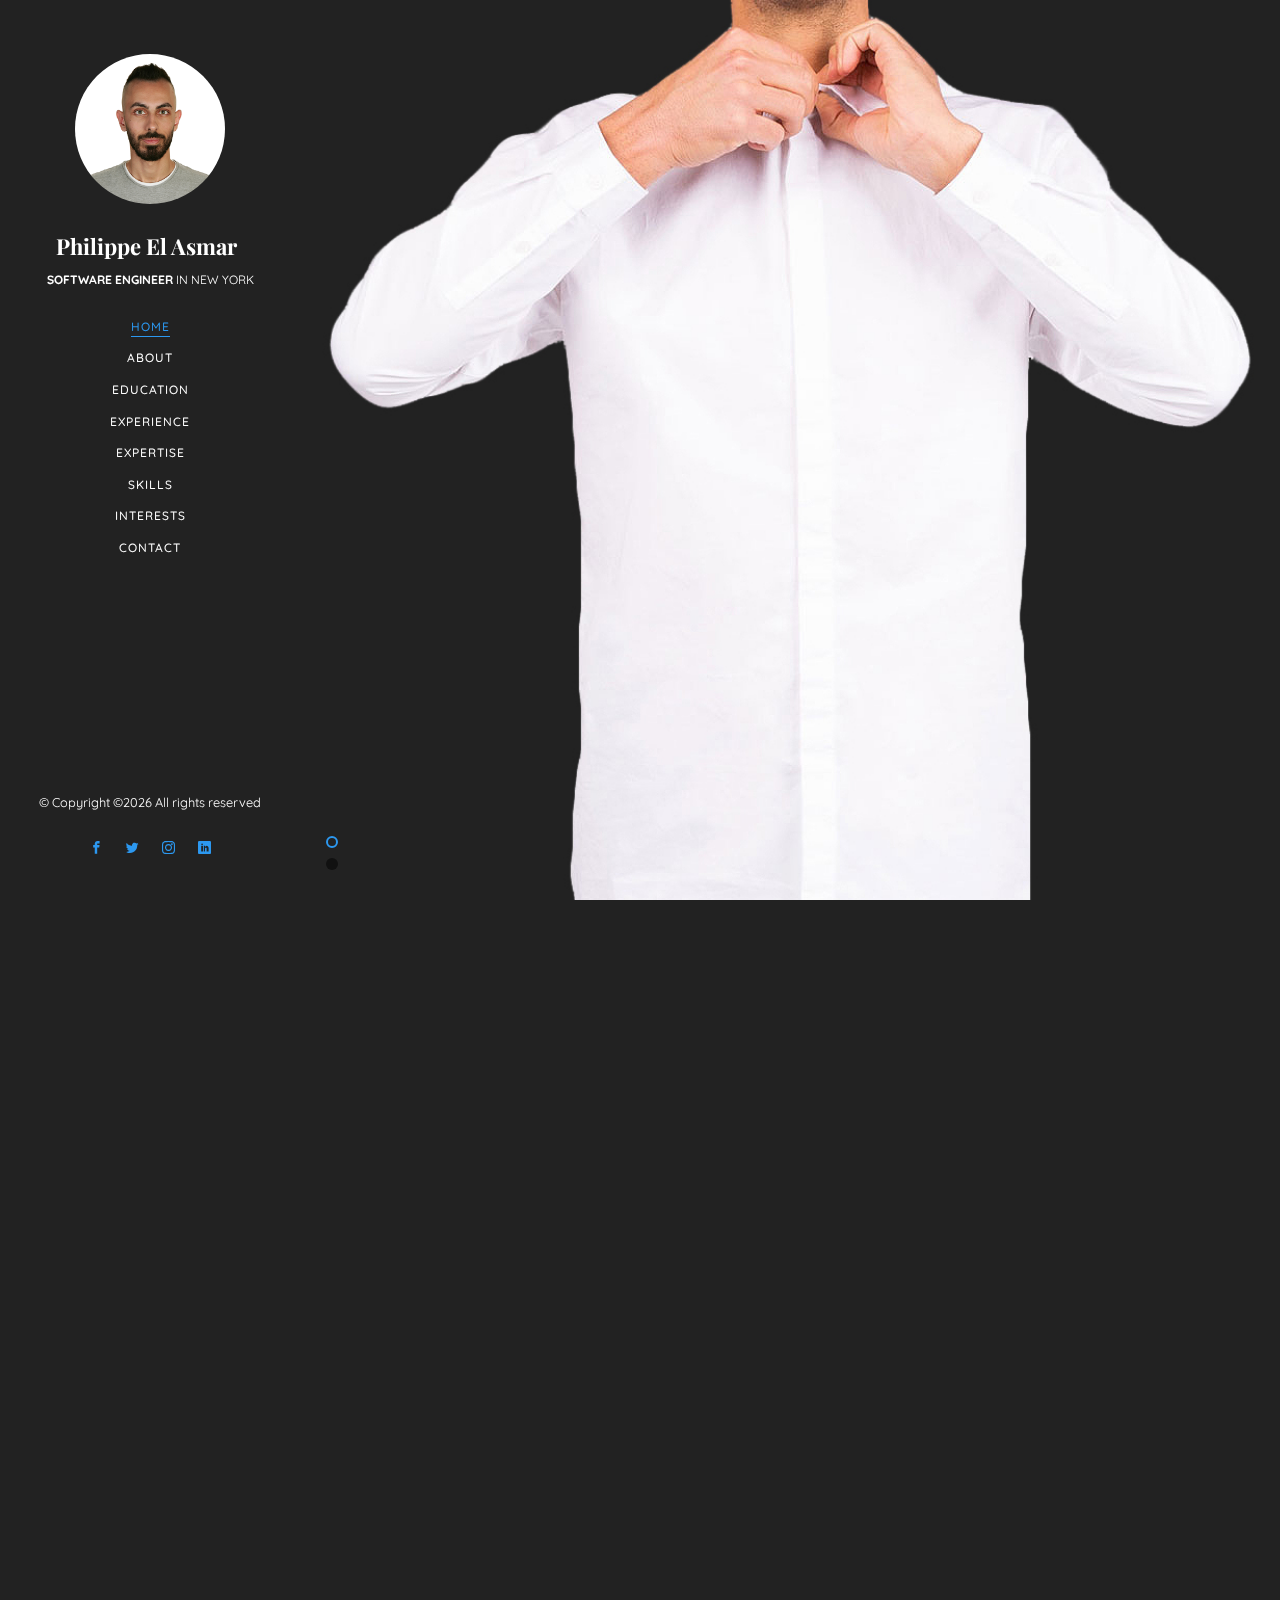
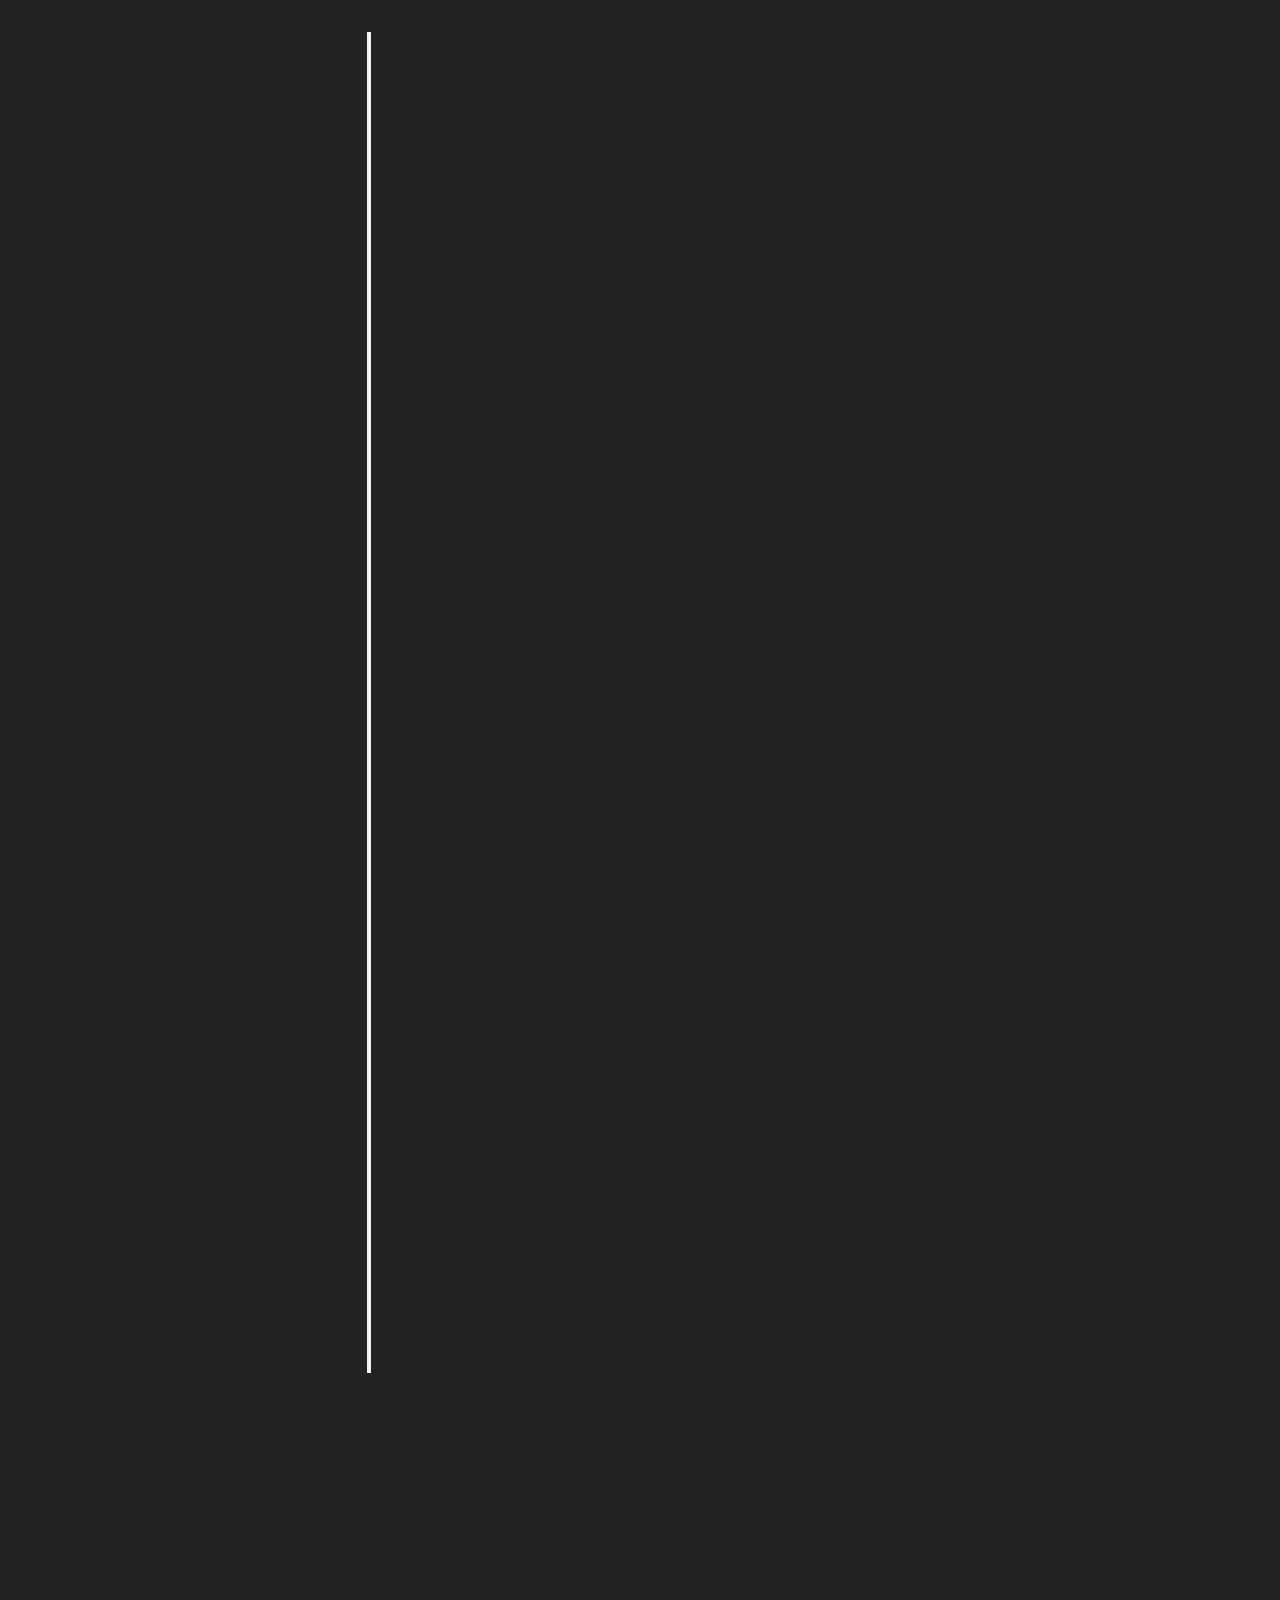
==== commit ead2ca3f: "Dark Mode" ====
--- a/index.html
+++ b/index.html
@@ -91,7 +91,7 @@
 			<section id="colorlib-hero" class="js-fullheight" data-section="home">
 				<div class="flexslider js-fullheight">
 					<ul class="slides">
-				   	<li style="background-image: url(images/img_bg_1.jpg);">
+				   	<li style="background-image: url(images/img_bg_1_dark.jpg);">
 				   		<div class="overlay"></div>
 				   		<div class="container-fluid">
 				   			<div class="row">
@@ -106,7 +106,7 @@
 					   		</div>
 				   		</div>
 				   	</li>
-				   	<li style="background-image: url(images/img_bg_1.jpg);">
+				   	<li style="background-image: url(images/img_bg_1_dark.jpg);">
 				   		<div class="overlay"></div>
 				   		<div class="container-fluid">
 				   			<div class="row">
--- a/css/style.css
+++ b/css/style.css
@@ -16,7 +16,8 @@
   font-weight: 400;
   font-size: 18px;
   line-height: 1.8;
-  color: rgba(0, 0, 0, 0.7); }
+  color: #fff;
+background-color: #222;}
   @media screen and (max-width: 992px) {
     body {
       font-size: 16px; } }
@@ -35,7 +36,7 @@
   margin-bottom: 1.5em; }
 
 h1, h2, h3, h4, h5, h6 {
-  color: #000;
+  color: #fff;
   font-family: "Playfair Display", Georgia, sans-serif;
   font-weight: 400;
   margin: 0 0 30px 0; }
@@ -81,7 +82,6 @@
   position: fixed;
   overflow-y: scroll;
   z-index: 1001;
-  background: #f2f3f7;
   -webkit-transition: 0.5s;
   -o-transition: 0.5s;
   transition: 0.5s;
@@ -120,7 +120,7 @@
     #colorlib-aside #colorlib-logo a {
       display: block;
       text-align: center;
-      color: #000;
+      color: #fff;
       padding-right: .3em; }
   #colorlib-aside #colorlib-main-menu {
     flex-grow: 1;
@@ -143,7 +143,7 @@
         text-transform: uppercase;
         letter-spacing: 1px; }
         #colorlib-aside #colorlib-main-menu ul li a {
-          color: rgba(0, 0, 0, 0.7);
+          color: #fff;
           text-decoration: none;
           position: relative;
           padding: 10px 0;
@@ -172,7 +172,7 @@
             transition: all 0.3s cubic-bezier(0.175, 0.885, 0.32, 1.275); }
           #colorlib-aside #colorlib-main-menu ul li a:hover {
             text-decoration: none;
-            color: black; }
+            color: #2c98f0; }
             #colorlib-aside #colorlib-main-menu ul li a:hover:after {
               visibility: visible;
               -webkit-transform: scaleX(1);
@@ -193,7 +193,7 @@
     font-size: 15px;
     text-align: center;
     font-weight: 400;
-    color: rgba(0, 0, 0, 0.5);
+    color: #fff;
     padding: 0 20px;
     width: 100%; }
     @media screen and (max-width: 768px) {
@@ -295,6 +295,8 @@
           margin: 0;
           padding: 0;
           color: black;
+    color: #fff;
+    text-shadow: 0px 0px 15px #000;
           font-family: "Playfair Display", Georgia, sans-serif; }
         #colorlib-hero .flexslider .slider-text > .slider-text-inner h1 {
           margin-bottom: 20px;
@@ -333,9 +335,10 @@
           border: none;
           font-weight: 400; }
           #colorlib-hero .flexslider .slider-text > .slider-text-inner .btn.btn-learn {
-            color: #000;
-            border: 1px solid #000;
-            background: transparent !important; }
+   border: 1px solid #777;
+   color: #fff;
+   text-shadow: 0px 0px 15px #000;
+   box-shadow: 0px 0px 5px #000; }
             #colorlib-hero .flexslider .slider-text > .slider-text-inner .btn.btn-learn:hover {
               background: transparent !important;
               border: 1px solid #000 !important; }
@@ -352,7 +355,6 @@
     -o-transform: translateX(0);
     transform: translateX(0);
     width: 300px;
-    background: #f2f3f7;
     z-index: 999;
     position: fixed; }
   body.offcanvas #colorlib-main, body.offcanvas .colorlib-nav-toggle {
@@ -440,7 +442,7 @@
 
 .hire {
   padding: 2em;
-  background: #f9bf3f; }
+  background: #444; }
   .hire h2 {
     line-height: 1.5; }
   .hire .btn-hire {
@@ -494,7 +496,8 @@
   -ms-box-shadow: none !important;
   -o-box-shadow: none !important;
   box-shadow: none !important;
-  border: none; }
+  border: none;
+      background-color: transparent;}
 
 .panel-heading a:after {
   font-family: "icomoon";
@@ -518,7 +521,8 @@
 .panel-body {
   padding: 1.5em;
   margin-top: 5px;
-  border: 1px solid #e6e6e6 !important; }
+    border-top: none!important;
+  background-color: #444; }
 
 .timeline-centered {
   position: relative;
@@ -592,7 +596,7 @@
 
 .timeline-centered .timeline-entry .timeline-entry-inner .timeline-label {
   position: relative;
-  background: #f2f3f7;
+  background: #444;
   padding: 1.5em;
   margin-left: 60px;
   -webkit-background-clip: padding-box;
@@ -607,7 +611,7 @@
   height: 0;
   border-style: solid;
   border-width: 9px 9px 9px 0;
-  border-color: transparent #f2f3f7 transparent transparent;
+  border-color: transparent #444 transparent transparent;
   left: 0;
   top: 10px;
   margin-left: -9px; }
@@ -621,7 +625,7 @@
   font-weight: 500; }
 
 .timeline-centered .timeline-entry .timeline-entry-inner .timeline-label h2 a {
-  color: #000; }
+  color: #fff; }
 
 .timeline-centered .timeline-entry .timeline-entry-inner .timeline-label h2 span {
   -webkit-opacity: .4;
@@ -670,6 +674,7 @@
 .services {
   margin-bottom: 80px;
   position: relative;
+    background-color: #444;
   z-index: 0; }
   @media screen and (max-width: 768px) {
     .services {
@@ -907,6 +912,7 @@
     margin-top: 30px; }
   .colorlib-feature.colorlib-feature-sm .colorlib-icon i {
     color: #2c98f0;
+    background-color: #444;
     font-size: 40px; }
     @media screen and (max-width: 1200px) {
       .colorlib-feature.colorlib-feature-sm .colorlib-icon i {
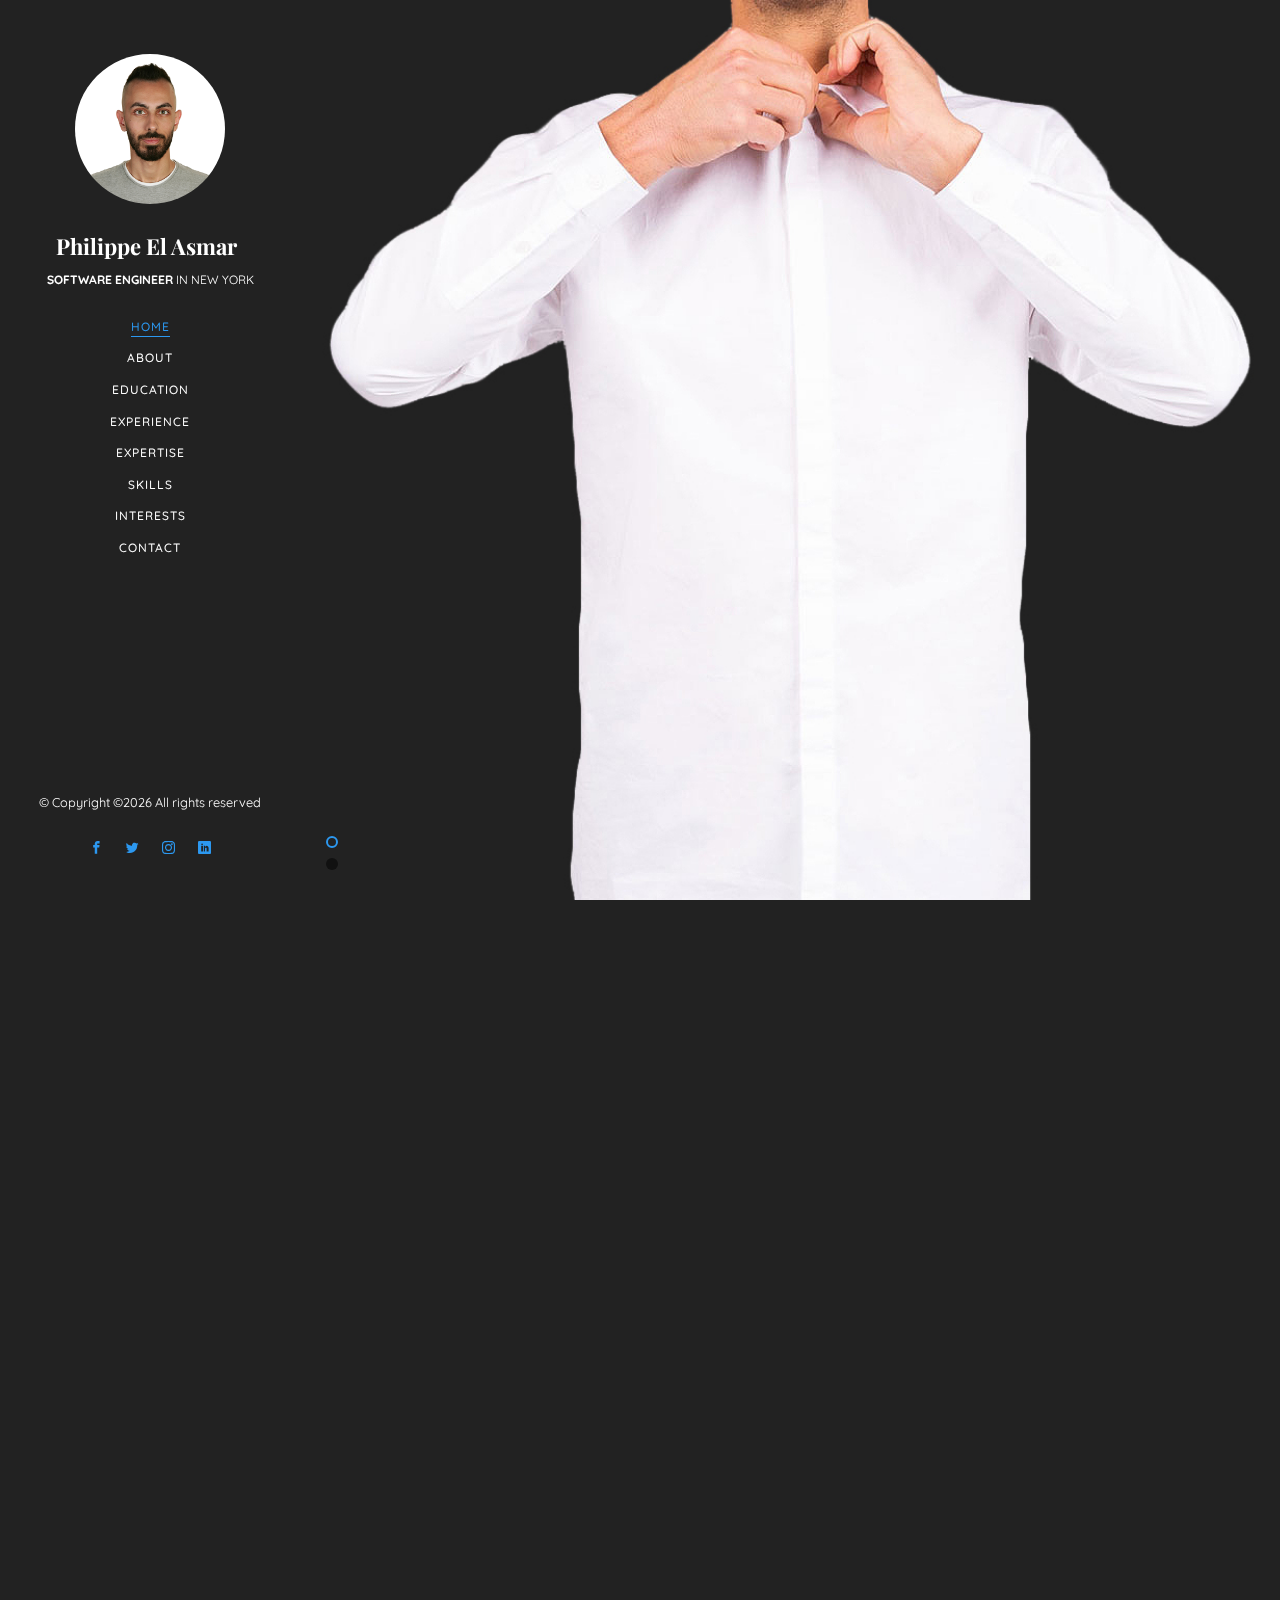
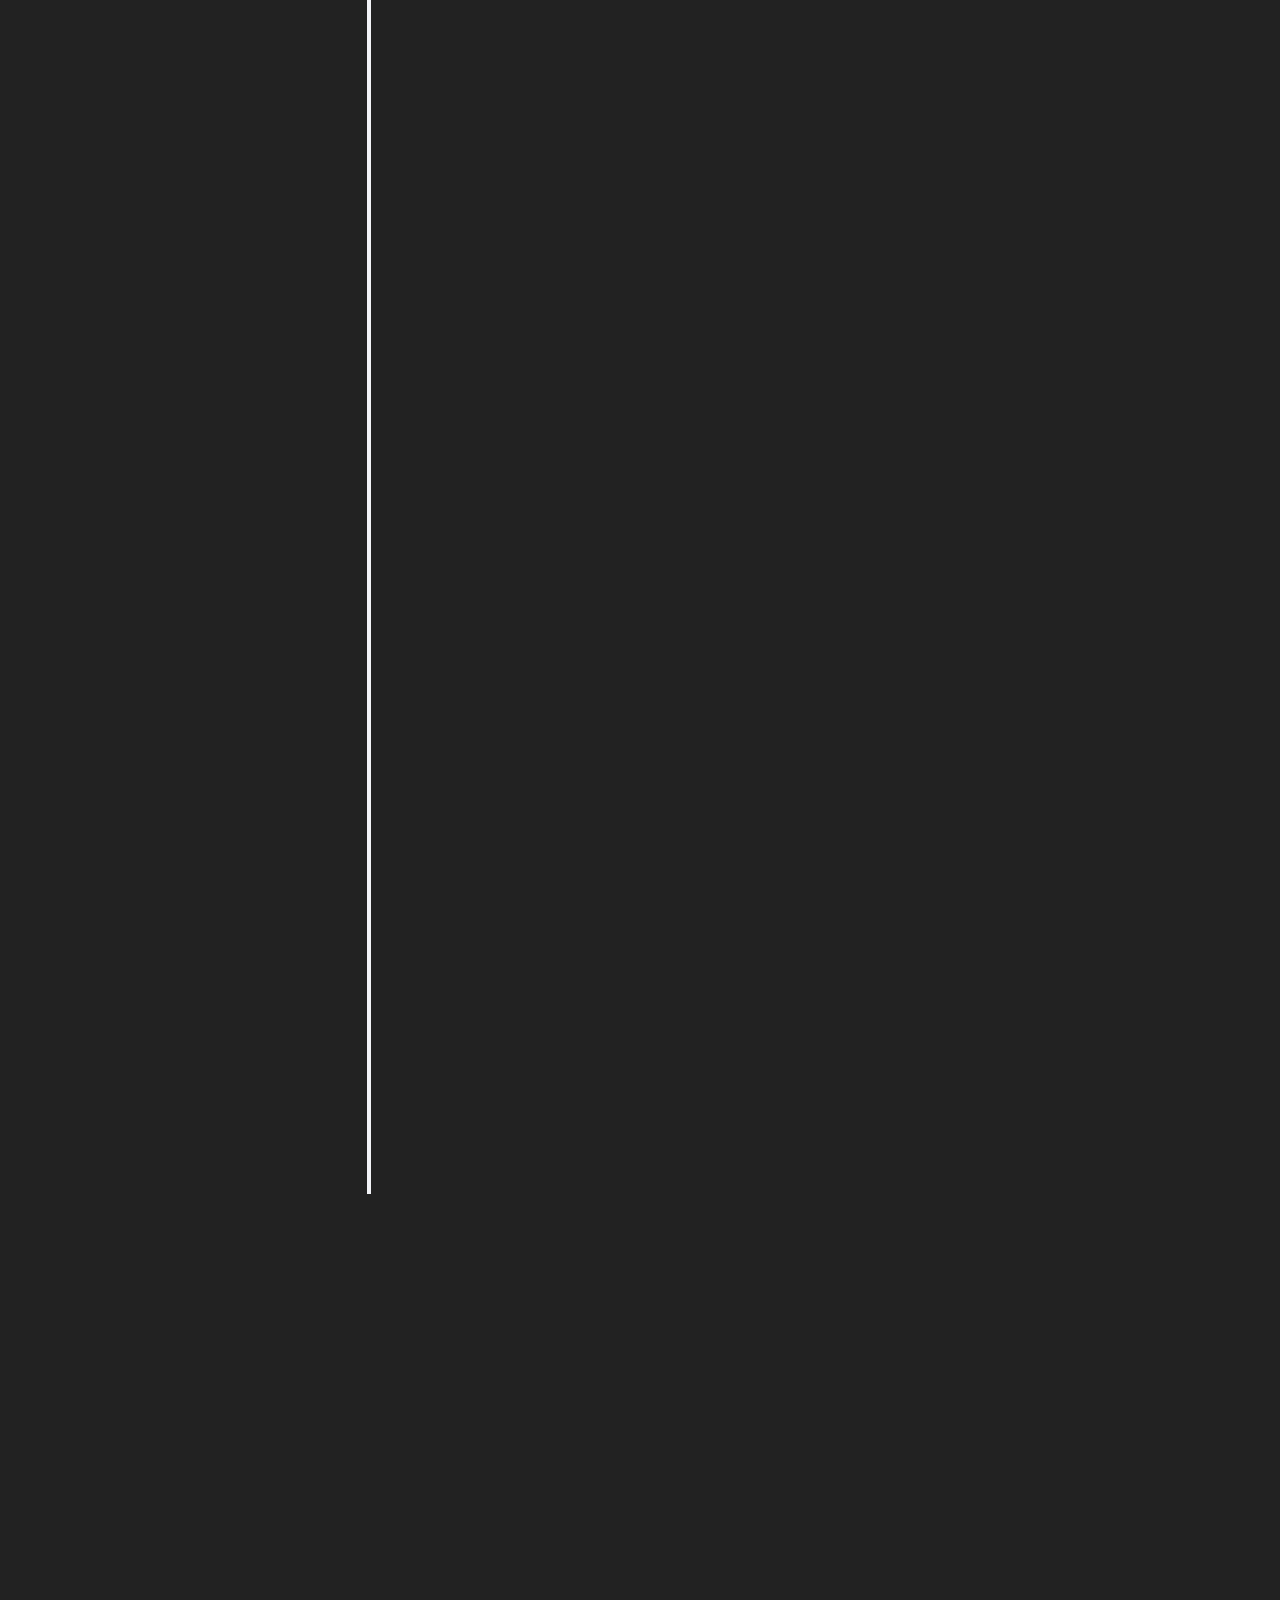
==== commit c17e11aa: "Updated Site" ====
--- a/index.html
+++ b/index.html
@@ -208,6 +208,7 @@
 									            <div class="row">
 										      		<div class="col-md-6">
 										      			<p>Planned graduation: <strong>May 2020</strong></p>
+										            <p>GPA: <strong>3.94</strong>/4.3</p>
 										      			<p>Relevant Courses:</p>
 																<ul>
 																	<li>Algorithms and Data Structures for Applications</li>
--- a/css/style.css
+++ b/css/style.css
@@ -17,7 +17,7 @@
   font-size: 18px;
   line-height: 1.8;
   color: #fff;
-background-color: #222;}
+  background-color: #222;}
   @media screen and (max-width: 992px) {
     body {
       font-size: 16px; } }
@@ -80,7 +80,7 @@
   float: left;
   width: 300px;
   position: fixed;
-  overflow-y: scroll;
+  overflow-y: auto;
   z-index: 1001;
   -webkit-transition: 0.5s;
   -o-transition: 0.5s;
@@ -233,10 +233,10 @@
 
 #colorlib-hero {
   min-height: 500px;
-  background: #fff url(../images/loader.gif) no-repeat center center;
+  background: #222 url(../images/loader.gif) no-repeat center center;
   width: 100%;
   float: left;
-  margin-bottom: 10em;
+  margin-bottom: 5em;
   clear: both; }
   #colorlib-hero .flexslider {
     border: none;
@@ -250,7 +250,8 @@
         background-size: cover;
         background-position: bottom center;
         min-height: 400px;
-        position: relative; }
+        position: relative;
+        background-color: #222; }
     #colorlib-hero .flexslider .flex-control-nav {
       bottom: 20px;
       z-index: 1000;
@@ -384,7 +385,7 @@
 .colorlib-services,
 .colorlib-contact {
   padding-top: 4em;
-  padding-bottom: 9em;
+  padding-bottom: 4em;
   clear: both;
   width: 100%;
   display: block; }
@@ -1365,9 +1366,9 @@
   cursor: pointer;
   text-decoration: none; }
   .colorlib-nav-toggle.active i::before, .colorlib-nav-toggle.active i::after {
-    background: #000; }
+    background: #fff; }
   .colorlib-nav-toggle.dark.active i::before, .colorlib-nav-toggle.dark.active i::after {
-    background: #000; }
+    background: #fff; }
   .colorlib-nav-toggle:hover, .colorlib-nav-toggle:focus, .colorlib-nav-toggle:active {
     outline: none;
     border-bottom: none !important; }
@@ -1379,11 +1380,11 @@
     *display: inline;
     width: 30px;
     height: 2px;
-    color: #000;
+    color: #fff;
     font: bold 14px/.4 Helvetica;
     text-transform: uppercase;
     text-indent: -55px;
-    background: #000;
+    background: #fff;
     -webkit-transition: all .2s ease-out;
     -o-transition: all .2s ease-out;
     transition: all .2s ease-out; }
@@ -1391,7 +1392,7 @@
       content: '';
       width: 30px;
       height: 2px;
-      background: #000;
+      background: #fff;
       position: absolute;
       left: 0;
       -webkit-transition: 0.2s;
@@ -1399,13 +1400,13 @@
       transition: 0.2s; }
   .colorlib-nav-toggle.dark i {
     position: relative;
-    color: #000;
-    background: #000;
+    color: #fff;
+    background: #fff;
     -webkit-transition: all .2s ease-out;
     -o-transition: all .2s ease-out;
     transition: all .2s ease-out; }
     .colorlib-nav-toggle.dark i::before, .colorlib-nav-toggle.dark i::after {
-      background: #000;
+      background: #fff;
       -webkit-transition: 0.2s;
       -o-transition: 0.2s;
       transition: 0.2s; }
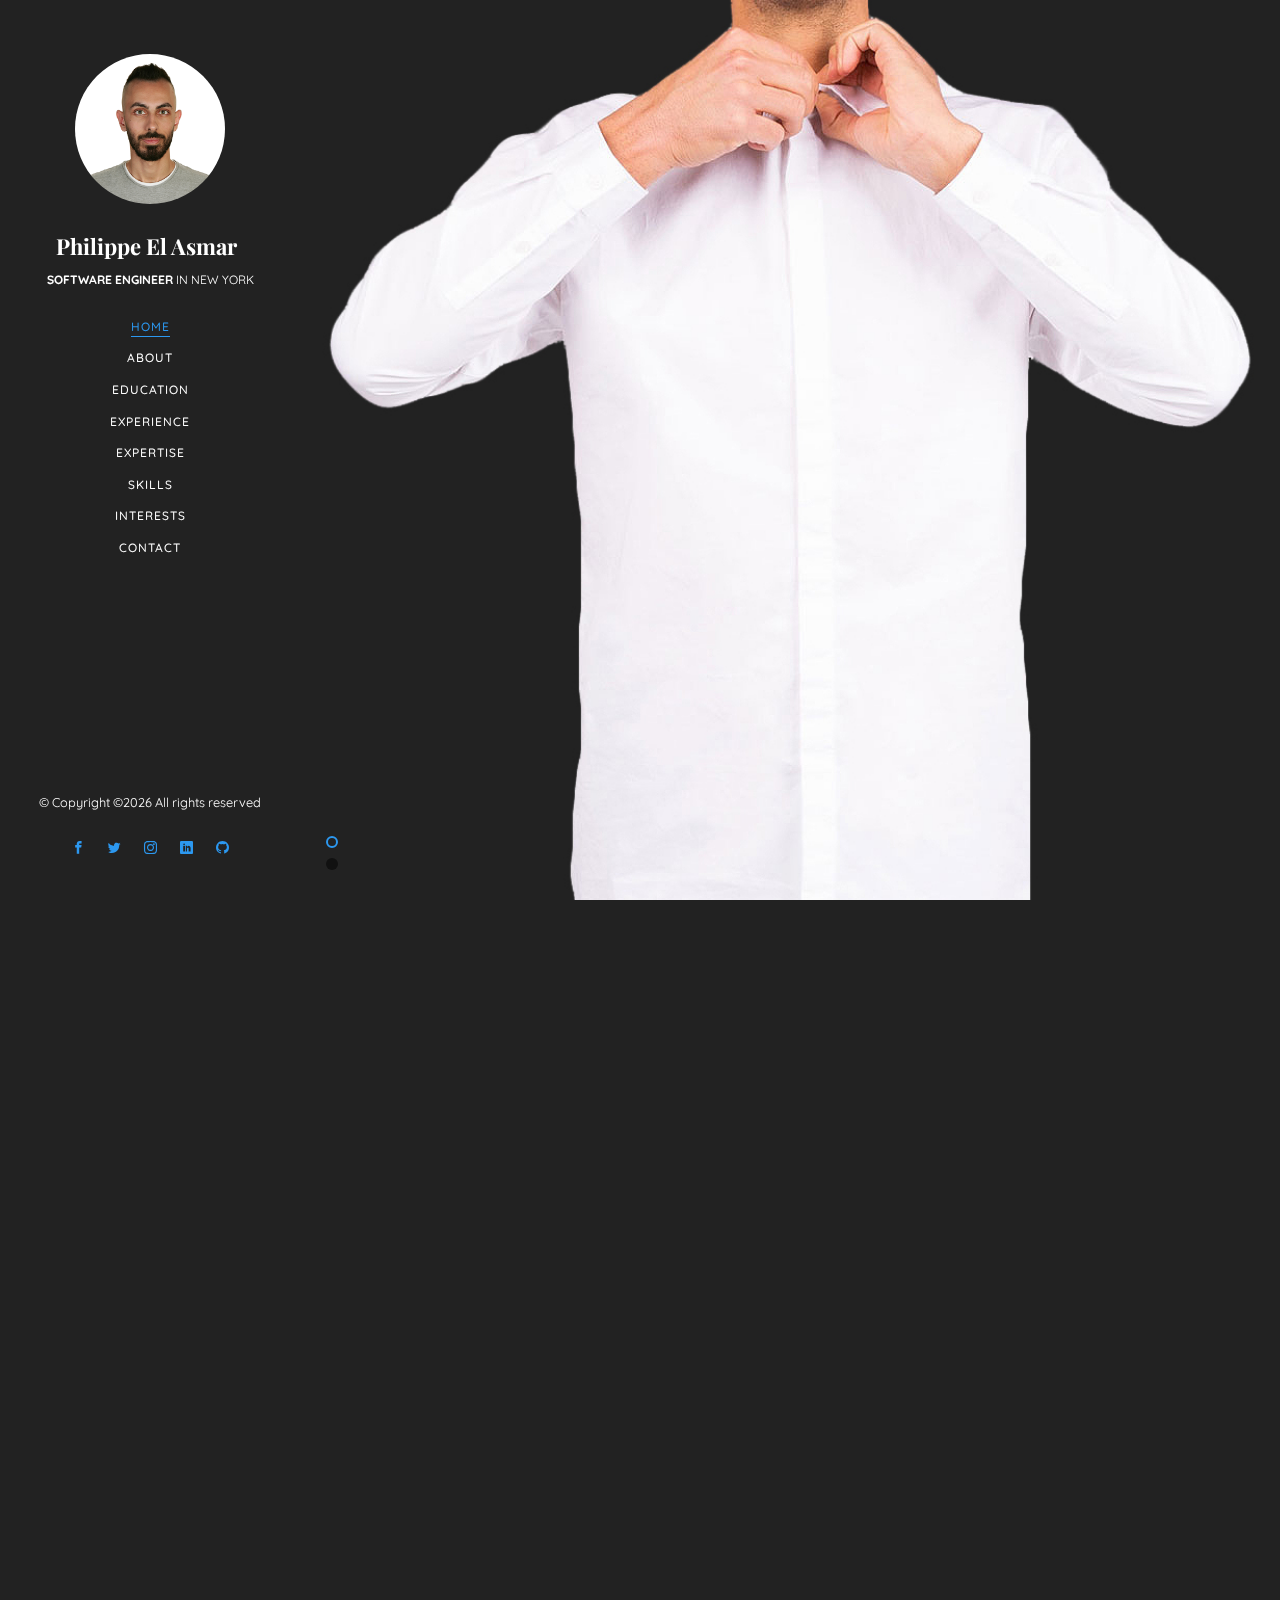
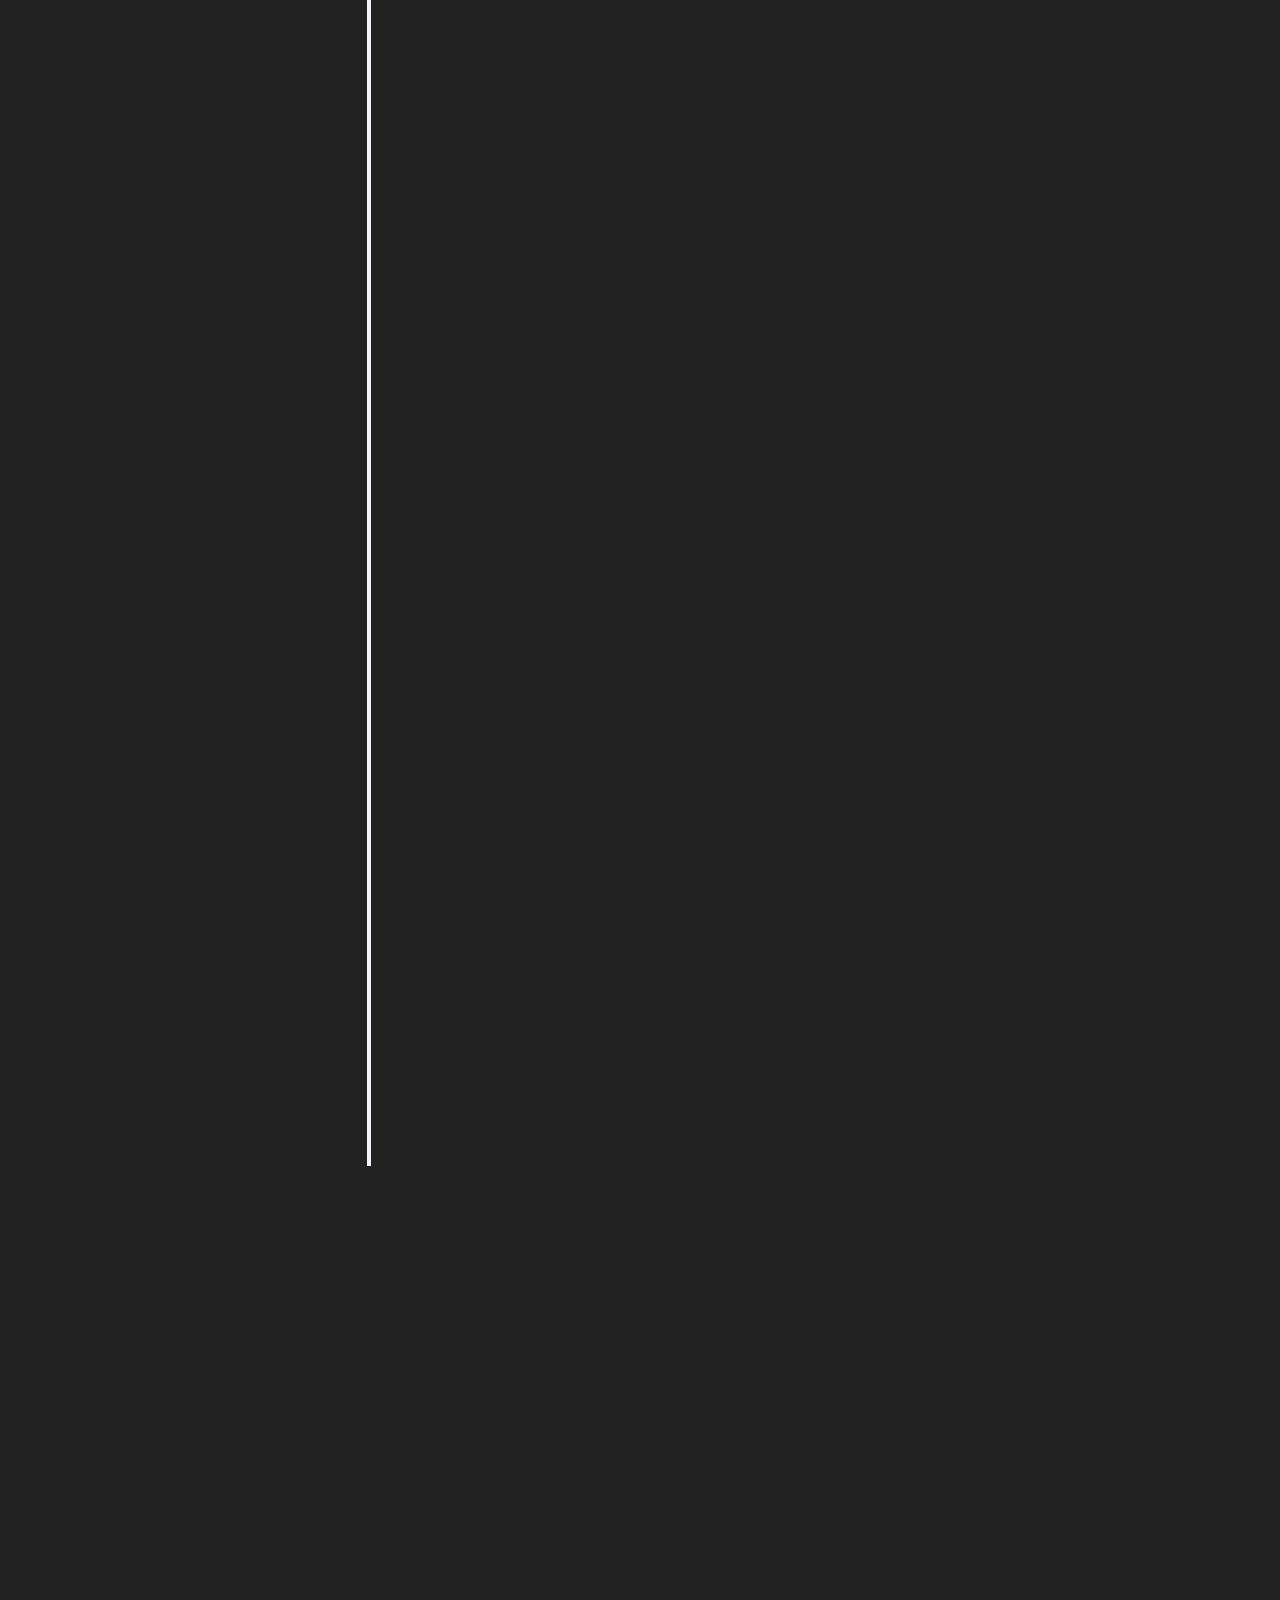
==== commit 99dc4f09: "Updated" ====
--- a/index.html
+++ b/index.html
@@ -82,6 +82,7 @@
 					<li><a href="https://twitter.com/PhilAsmar"><i class="icon-twitter2"></i></a></li>
 					<li><a href="https://www.instagram.com/philasmar/"><i class="icon-instagram"></i></a></li>
 					<li><a href="https://www.linkedin.com/in/philippe-el-asmar-b3865618a/"><i class="icon-linkedin2"></i></a></li>
+					<li><a href="https://github.com/philasmar"><i class="icon-github"></i></a></li>
 				</ul>
 			</div>
 
@@ -200,7 +201,7 @@
 									        <h4 class="panel-title">
 									            <a data-toggle="collapse" data-parent="#accordion" href="#collapseOne" aria-expanded="true" aria-controls="collapseOne">
 																<div>Master of Engineering in Computer Science</div>
-																<span>Cornell Tech At Cornell University</span></a>
+																<span>Cornell University</span></a>
 									        </h4>
 									    </div>
 									    <div id="collapseOne" class="panel-collapse collapse in" role="tabpanel" aria-labelledby="headingOne">
@@ -211,11 +212,10 @@
 										            <p>GPA: <strong>3.94</strong>/4.3</p>
 										      			<p>Relevant Courses:</p>
 																<ul>
-																	<li>Algorithms and Data Structures for Applications</li>
+																	<li>Data Science in the Wild</li>
 																	<li>Applied Machine Learning</li>
 																	<li>Deep Learning</li>
-																	<li>Data Science in the Wild</li>
-																	<li>Natural Language Processing</li>
+																	<li>Algorithms and Data Structures for Applications</li>
 																</ul>
 										      		</div>
 										      	</div>
@@ -286,12 +286,12 @@
 					               <div class="timeline-label">
 					                  <h2><a href="#">Software Engineer, Murex Systems</a> <span>Data and Analytics Domain, Jan 2016 - Aug 2019</span></h2>
 														<ul>
-															<li>Developed a custom large-scale version control system using C# and TortoiseSVN to manage self-service business intelligence dashboard creation</li>
-															<li>Developed an automated Move-to-Production process using C# that enables moving developments from testing environments to production in one click</li>
-															<li>Developed a tool that automatically generates documentation pages from code comments using C# and published them on Confluence using APIs</li>
-															<li>Created an algorithm that crawls databases and detects structural changes using SQL and C#</li>
+															<li>Developed a custom large-scale version control system for QlikSense using C# and TortoiseSVN to manage self-service business intelligence dashboard creation</li>
+															<li>Developed an automated Move-to-Production process for QlikSense using C# that enables moving developments from testing environments to production in one click</li>
+															<li>Developed a tool that automatically generates documentation pages from code comments of QlikSense scripts using C# and published them on Confluence using Rest APIs</li>
+															<li>Created a database crawler which detects structural changes using SQL and C#</li>
 															<li>Developed a data catalog to describe technical data elements using ASP.NET and C#</li>
-															<li>Created an algorithm that dynamically creates a data model based on user fields selection that can be fed to our business intelligence tools using C# and SQL</li>
+															<li>Created an algorithm that dynamically creates a data model based on user fields selection that can be fed to our business intelligence tool QlikSense using C# and SQL</li>
 															<li>Refactored, enhanced and maintained an in-house reporting tool that enables users to select fields from the information system and visualize the data using JAVA</li>
 															<li>Leveraged C#, ASP.NET and other web technologies to build a web application that allows users to perform the development and releasing lifecycles in one place</li>
 															<li>Designed scalable multi-node machine clusters to handle the load of the company-wide business intelligence tool QlikSense</li>
@@ -615,7 +615,7 @@
 					</div>
 					<div class="row">
 						<div class="col-md-3 text-center animate-box">
-							<span class="colorlib-counter js-counter" data-from="0" data-to="4" data-speed="5000" data-refresh-interval="50"></span>
+							<span class="colorlib-counter js-counter" data-from="0" data-to="6" data-speed="5000" data-refresh-interval="50"></span>
 							<span class="colorlib-counter-label">Dev. Projects</span>
 						</div>
 						<div class="col-md-3 text-center animate-box">
@@ -633,6 +633,39 @@
 					</div>
 				</div>
 			</div>
+
+			<section class="colorlib-interests" data-section="projects">
+				<div class="colorlib-narrow-content">
+					<div class="row">
+						<div class="col-md-12">
+							<div class="col-md-6 col-md-offset-3 col-md-pull-3 animate-box" data-animate-effect="fadeInLeft">
+								<span class="heading-meta">Projects</span>
+								<h2 class="colorlib-heading animate-box">Applications & Projects</h2>
+								<p><a href="https://github.com/philasmar" class="btn btn-primary btn-learn">Check out my Github <i class="icon-github"></i></a></p>
+							</div>
+						</div>
+					</div>
+					<div class="row">
+
+						<div class="col-md-12">
+							<div class="col-md-6 animate-box" data-animate-effect="fadeInLeft">
+								<a href="https://youtu.be/mICG-i25gpU">
+									<div class="project" style="background-image: url(images/indabeat.png); background-size: contain;">
+									</div>
+								</a>
+							</div>
+							<div class="col-md-6 animate-box" data-animate-effect="fadeInRight">
+								<a href="https://youtu.be/hc012OUZQgc">
+									<div class="project" style="background-image: url(images/nopioid.png); background-size: contain;">
+									</div>
+								</a>
+							</div>
+
+							<div class="elfsight-app-1ef7d408-907e-410e-8b74-1e80d57ed7d7"></div>
+						</div>
+					</div>
+				</div>
+			</section>
 
 			<section class="colorlib-interests" data-section="interests">
 				<div class="colorlib-narrow-content">
@@ -715,7 +748,7 @@
 									<i class="icon-map"></i>
 								</div>
 								<div class="colorlib-text">
-									<p>1 East Loop Road Apt 12C-1, New York NY 10044</p>
+									<p>1 East Loop Road, New York NY 10044</p>
 								</div>
 							</div>
 
--- a/css/style.css
+++ b/css/style.css
@@ -1002,7 +1002,7 @@
     bottom: 0;
     left: 0;
     right: 0;
-    background: rgba(0,0,0,0.4);
+    background: rgba(0,0,0,0.9);
     opacity: 0;
     -webkit-transition: 0.3s;
     -o-transition: 0.3s;
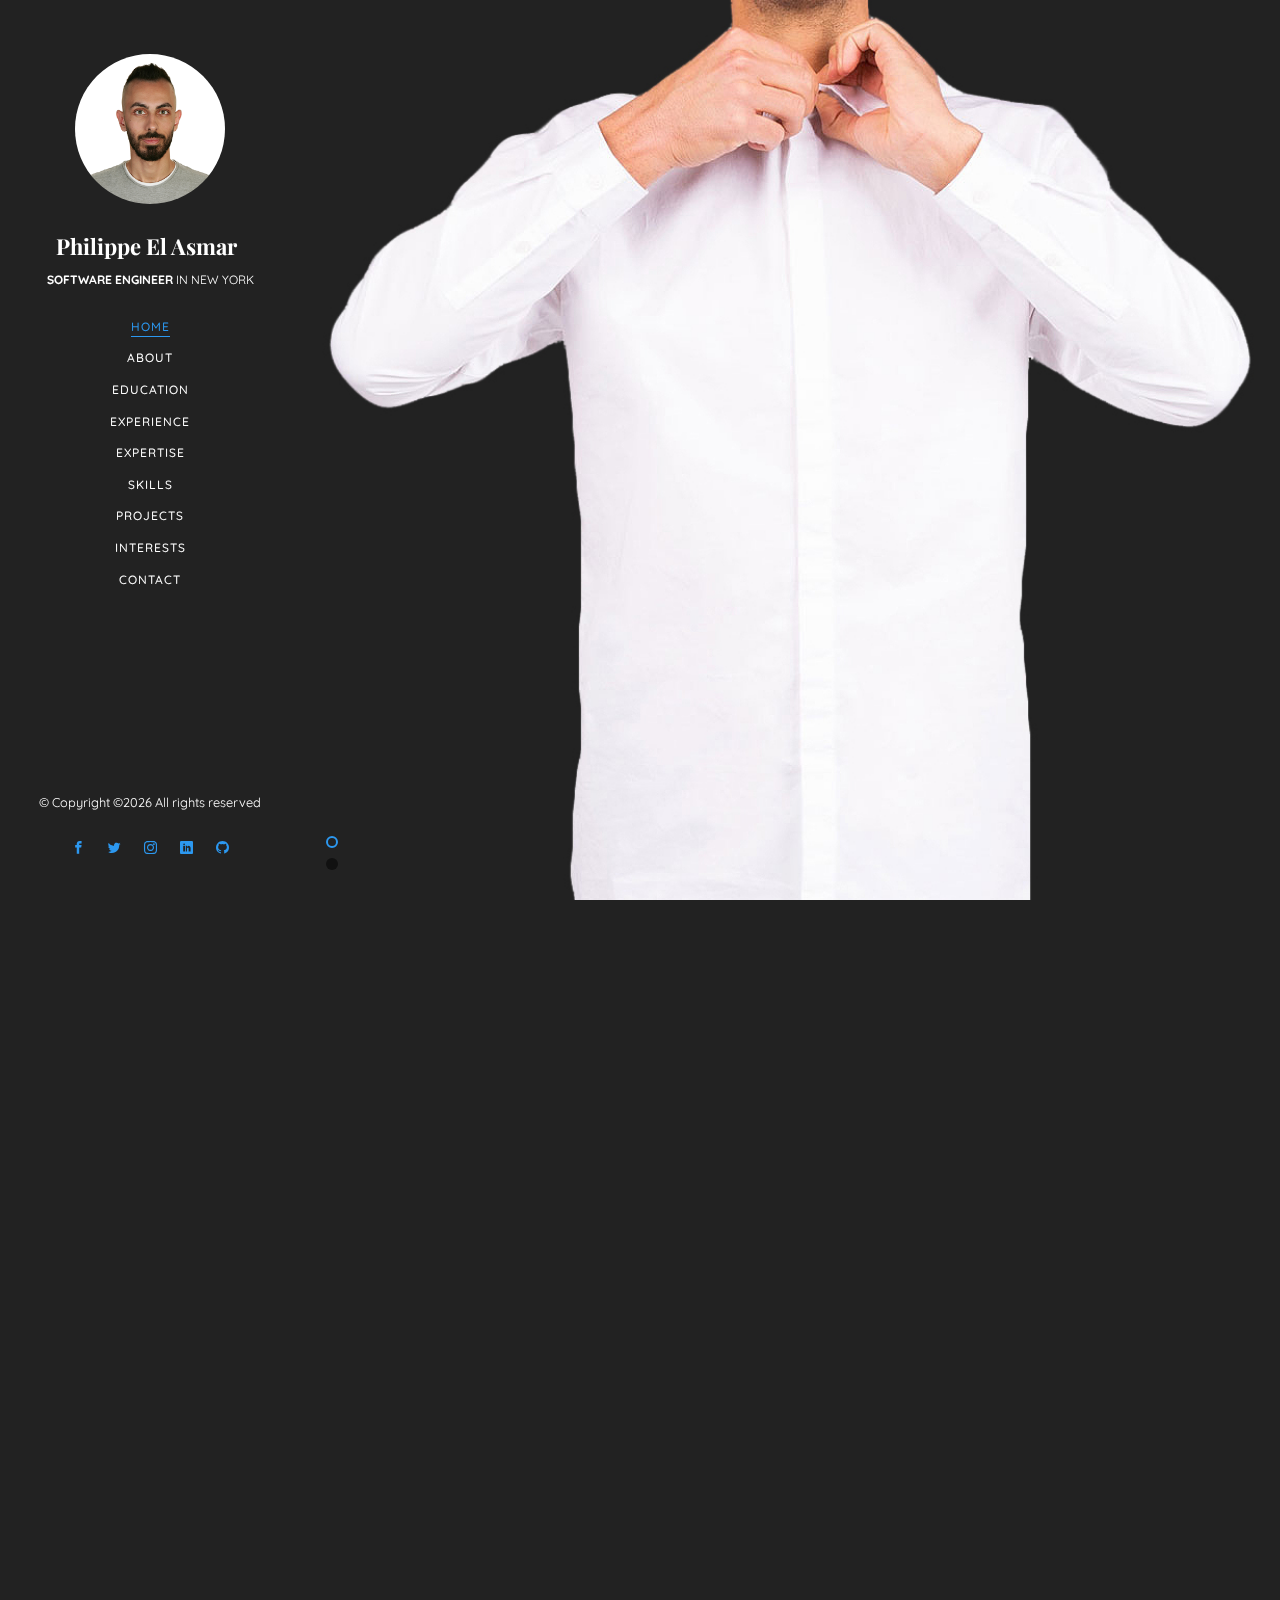
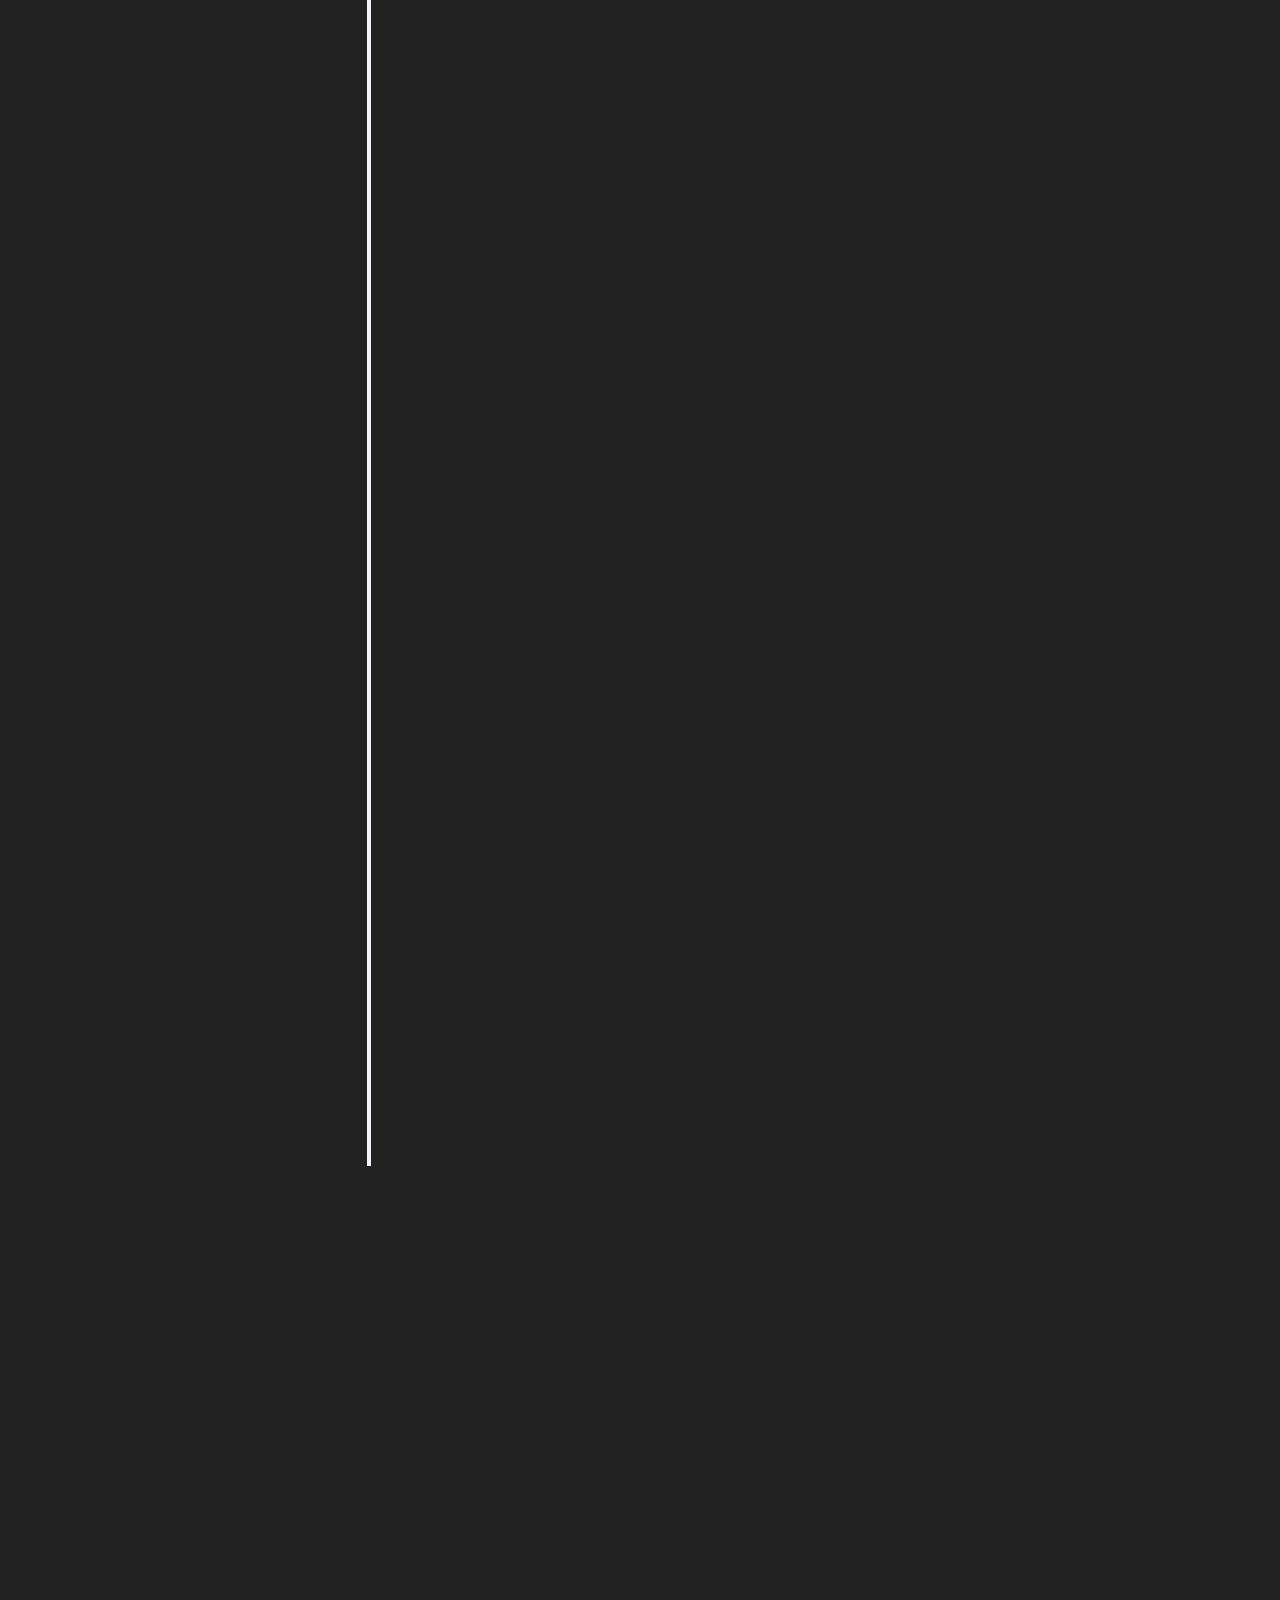
==== commit 3219d9c4: "fixed bugs" ====
--- a/index.html
+++ b/index.html
@@ -68,6 +68,7 @@
 						<li><a href="#" data-nav-section="experience">Experience</a></li>
 						<li><a href="#" data-nav-section="expertise">Expertise</a></li>
 						<li><a href="#" data-nav-section="skills">Skills</a></li>
+						<li><a href="#" data-nav-section="projects">Projects</a></li>
 						<li><a href="#" data-nav-section="interests">Interests</a></li>
 						<li><a href="#" data-nav-section="contact">Contact</a></li>
 					</ul>
@@ -78,11 +79,11 @@
 				<p><small>&copy; <!-- Link back to Colorlib can't be removed. Template is licensed under CC BY 3.0. -->
 Copyright &copy;<script>document.write(new Date().getFullYear());</script> All rights reserved</p>
 				<ul>
-					<li><a href="https://www.facebook.com/Phil.Asmar"><i class="icon-facebook2"></i></a></li>
-					<li><a href="https://twitter.com/PhilAsmar"><i class="icon-twitter2"></i></a></li>
-					<li><a href="https://www.instagram.com/philasmar/"><i class="icon-instagram"></i></a></li>
-					<li><a href="https://www.linkedin.com/in/philippe-el-asmar-b3865618a/"><i class="icon-linkedin2"></i></a></li>
-					<li><a href="https://github.com/philasmar"><i class="icon-github"></i></a></li>
+					<li><a href="https://www.facebook.com/Phil.Asmar" target="_blank"><i class="icon-facebook2"></i></a></li>
+					<li><a href="https://twitter.com/PhilAsmar" target="_blank"><i class="icon-twitter2"></i></a></li>
+					<li><a href="https://www.instagram.com/philasmar/" target="_blank"><i class="icon-instagram"></i></a></li>
+					<li><a href="https://www.linkedin.com/in/philippe-el-asmar-b3865618a/" target="_blank"><i class="icon-linkedin2"></i></a></li>
+					<li><a href="https://github.com/philasmar" target="_blank"><i class="icon-github"></i></a></li>
 				</ul>
 			</div>
 
@@ -100,7 +101,7 @@
 					   				<div class="slider-text-inner js-fullheight">
 					   					<div class="desc">
 						   					<h1>Hi! <br>I'm Philippe</h1>
-												<p><a href="files\philippe el asmar cv.pdf" class="btn btn-primary btn-learn">Download CV <i class="icon-download4"></i></a></p>
+												<p><a href="files\philippe el asmar cv.pdf" target="_blank" class="btn btn-primary btn-learn">Download CV <i class="icon-download4"></i></a></p>
 											</div>
 					   				</div>
 					   			</div>
@@ -641,7 +642,7 @@
 							<div class="col-md-6 col-md-offset-3 col-md-pull-3 animate-box" data-animate-effect="fadeInLeft">
 								<span class="heading-meta">Projects</span>
 								<h2 class="colorlib-heading animate-box">Applications & Projects</h2>
-								<p><a href="https://github.com/philasmar" class="btn btn-primary btn-learn">Check out my Github <i class="icon-github"></i></a></p>
+								<p><a href="https://github.com/philasmar" target="_blank" class="btn btn-primary btn-learn">Check out my Github <i class="icon-github"></i></a></p>
 							</div>
 						</div>
 					</div>
@@ -649,19 +650,17 @@
 
 						<div class="col-md-12">
 							<div class="col-md-6 animate-box" data-animate-effect="fadeInLeft">
-								<a href="https://youtu.be/mICG-i25gpU">
+								<a href="https://youtu.be/mICG-i25gpU" target="_blank">
 									<div class="project" style="background-image: url(images/indabeat.png); background-size: contain;">
 									</div>
 								</a>
 							</div>
 							<div class="col-md-6 animate-box" data-animate-effect="fadeInRight">
-								<a href="https://youtu.be/hc012OUZQgc">
+								<a href="https://youtu.be/hc012OUZQgc" target="_blank">
 									<div class="project" style="background-image: url(images/nopioid.png); background-size: contain;">
 									</div>
 								</a>
 							</div>
-
-							<div class="elfsight-app-1ef7d408-907e-410e-8b74-1e80d57ed7d7"></div>
 						</div>
 					</div>
 				</div>
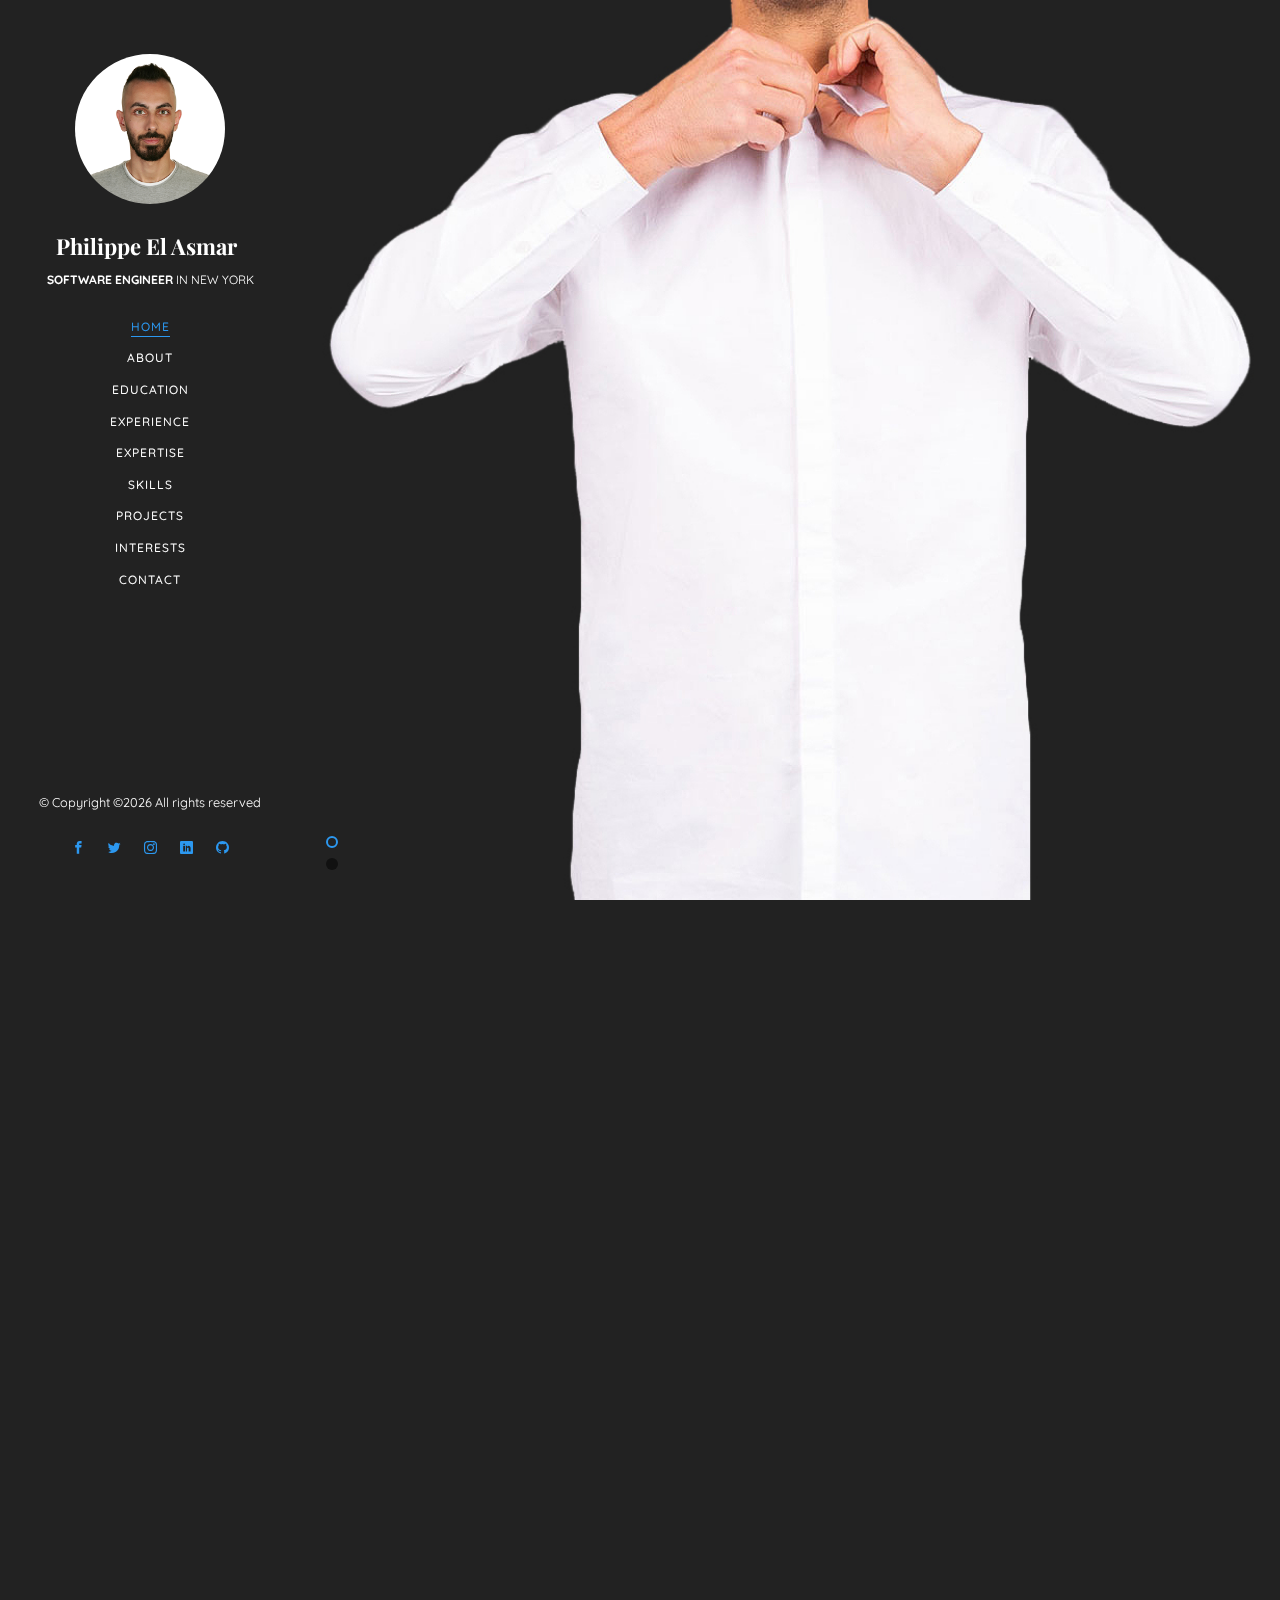
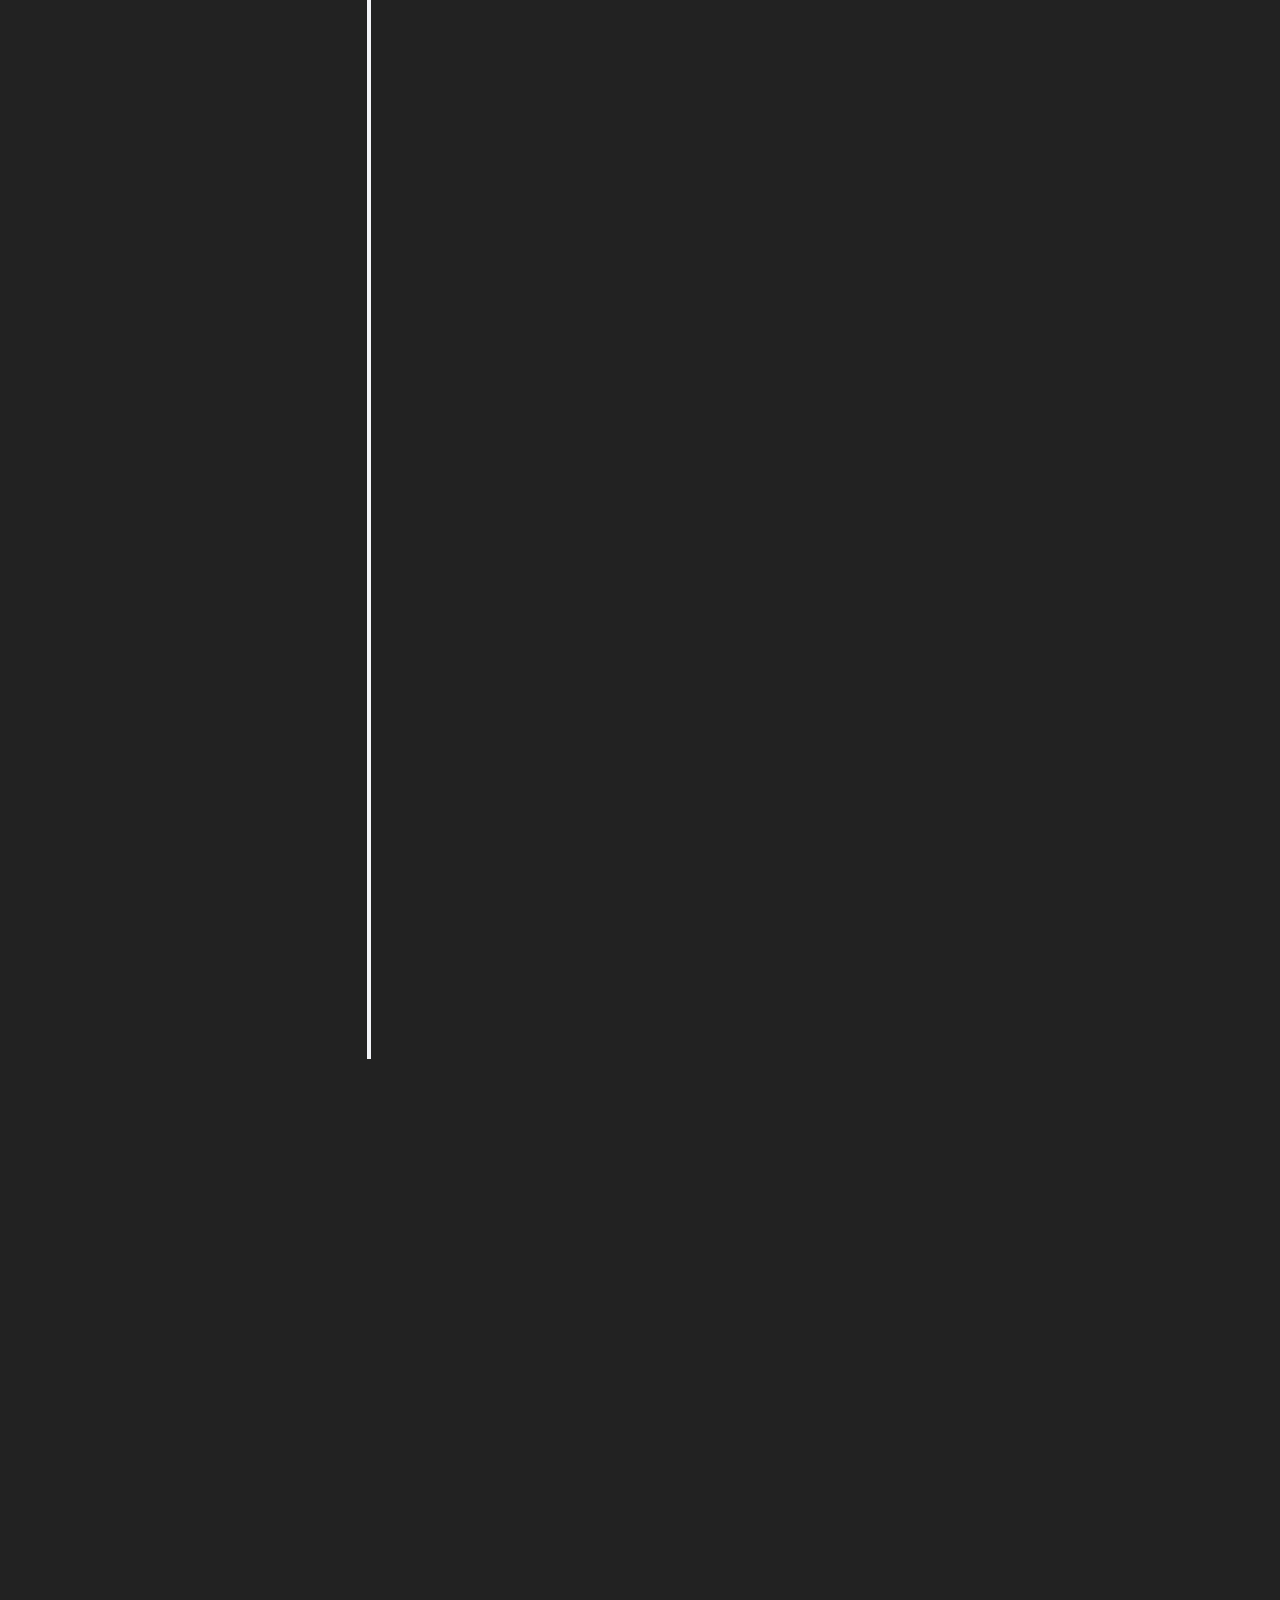
==== commit 0f43a018: "Fixed UI" ====
--- a/index.html
+++ b/index.html
@@ -206,21 +206,21 @@
 									        </h4>
 									    </div>
 									    <div id="collapseOne" class="panel-collapse collapse in" role="tabpanel" aria-labelledby="headingOne">
-									         <div class="panel-body">
-									            <div class="row">
-										      		<div class="col-md-6">
-										      			<p>Planned graduation: <strong>May 2020</strong></p>
-										            <p>GPA: <strong>3.94</strong>/4.3</p>
-										      			<p>Relevant Courses:</p>
-																<ul>
-																	<li>Data Science in the Wild</li>
-																	<li>Applied Machine Learning</li>
-																	<li>Deep Learning</li>
-																	<li>Algorithms and Data Structures for Applications</li>
-																</ul>
-										      		</div>
-										      	</div>
-									         </div>
+								         <div class="panel-body">
+														<p>Planned graduation: <strong>May 2020</strong></p>
+														<p>GPA: <strong>3.94</strong>/4.3</p>
+														<div>
+															<div class="col-md-6">
+																<p>Relevant Courses:</p>
+															<ul>
+																<li>Data Science in the Wild</li>
+																<li>Applied Machine Learning</li>
+																<li>Deep Learning</li>
+																<li>Algorithms and Data Structures for Applications</li>
+															</ul>
+															</div>
+														</div>
+								         </div>
 									    </div>
 									</div>
 									<div class="panel panel-default">
--- a/css/style.css
+++ b/css/style.css
@@ -236,7 +236,7 @@
   background: #222 url(../images/loader.gif) no-repeat center center;
   width: 100%;
   float: left;
-  margin-bottom: 5em;
+  margin-bottom: 3em;
   clear: both; }
   #colorlib-hero .flexslider {
     border: none;
@@ -281,7 +281,7 @@
     #colorlib-hero .flexslider .slider-text {
       display: table;
       opacity: 0;
-      min-height: 500px;
+      min-height: 100vh;
       z-index: 9; }
       #colorlib-hero .flexslider .slider-text > .slider-text-inner {
         display: table-cell;
@@ -384,8 +384,8 @@
 .colorlib-about,
 .colorlib-services,
 .colorlib-contact {
-  padding-top: 4em;
-  padding-bottom: 4em;
+  padding-top: 3em;
+  padding-bottom: 3em;
   clear: both;
   width: 100%;
   display: block; }
@@ -398,8 +398,8 @@
     .colorlib-about,
     .colorlib-services,
     .colorlib-contact {
-      padding-top: 5em;
-      padding-bottom: 8em; } }
+      padding-top: 3em;
+      padding-bottom: 3em; } }
 
 .author-img {
   background-size: cover;
